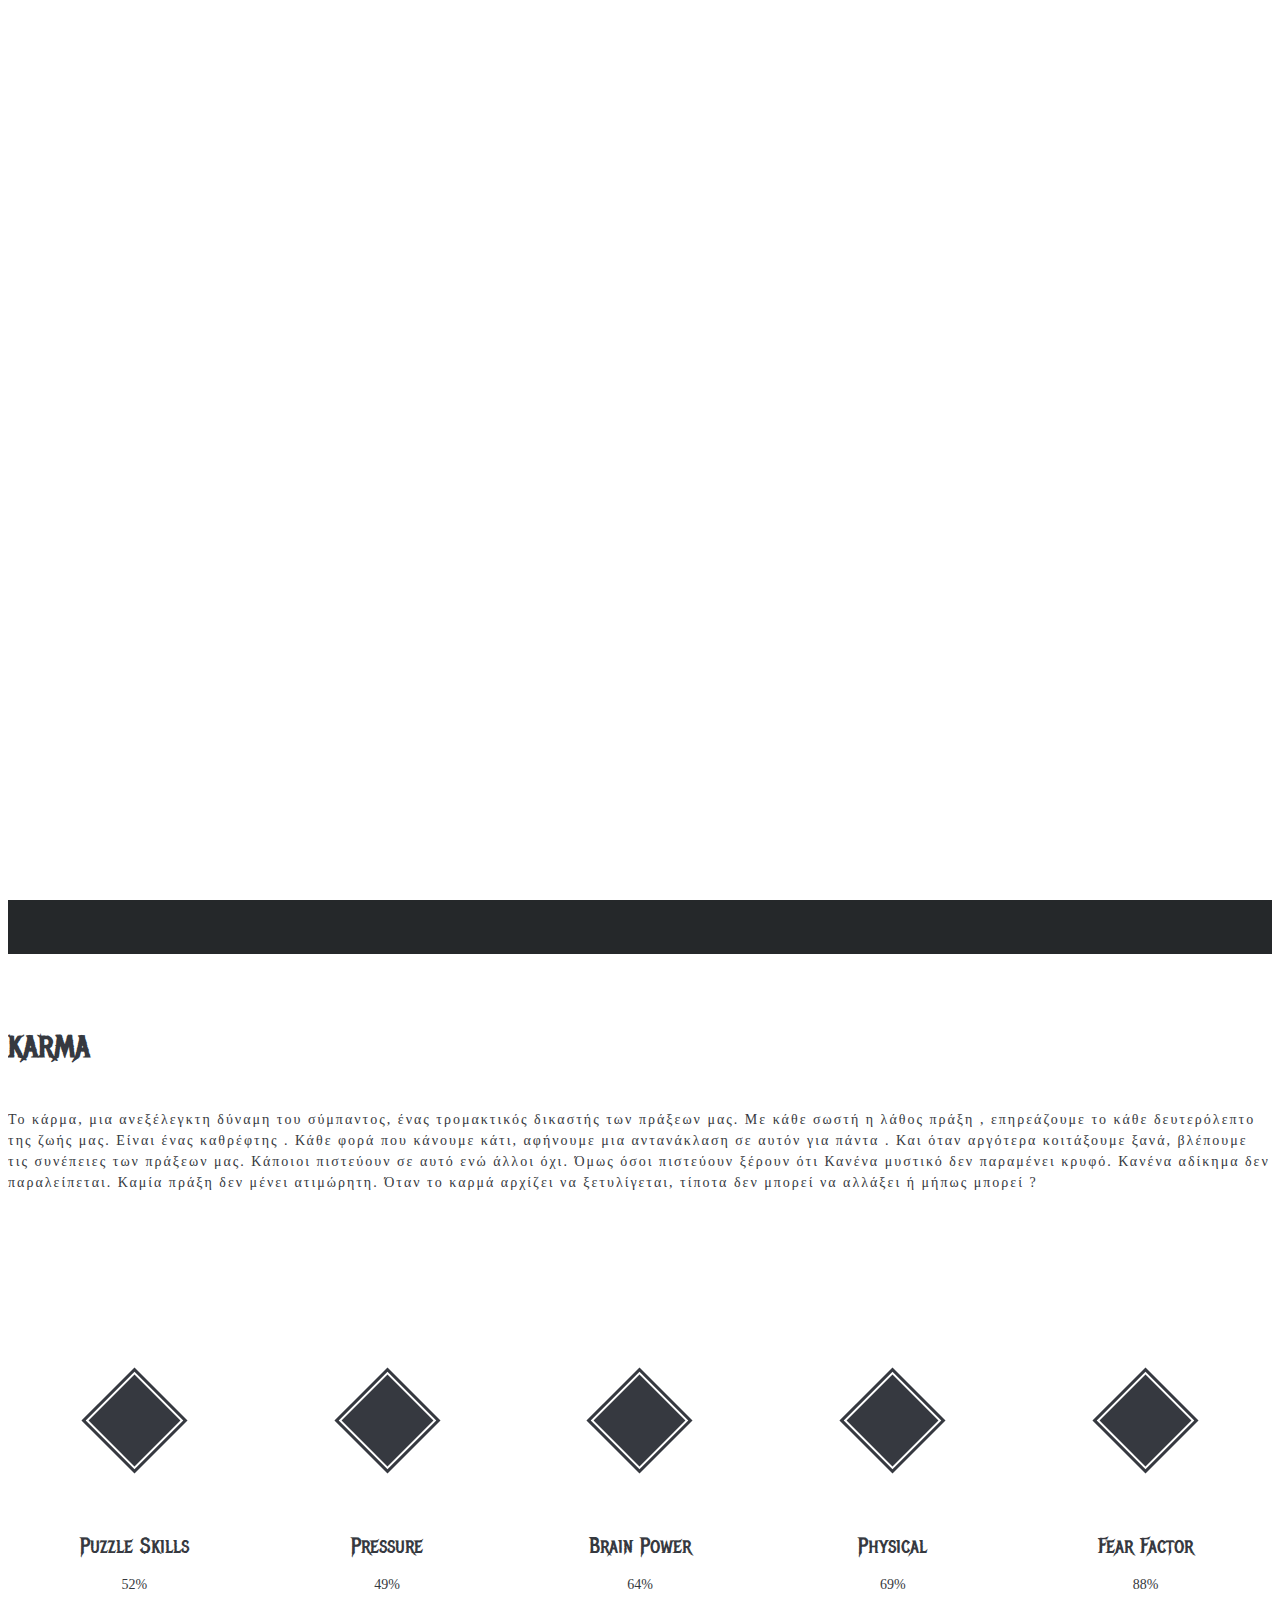
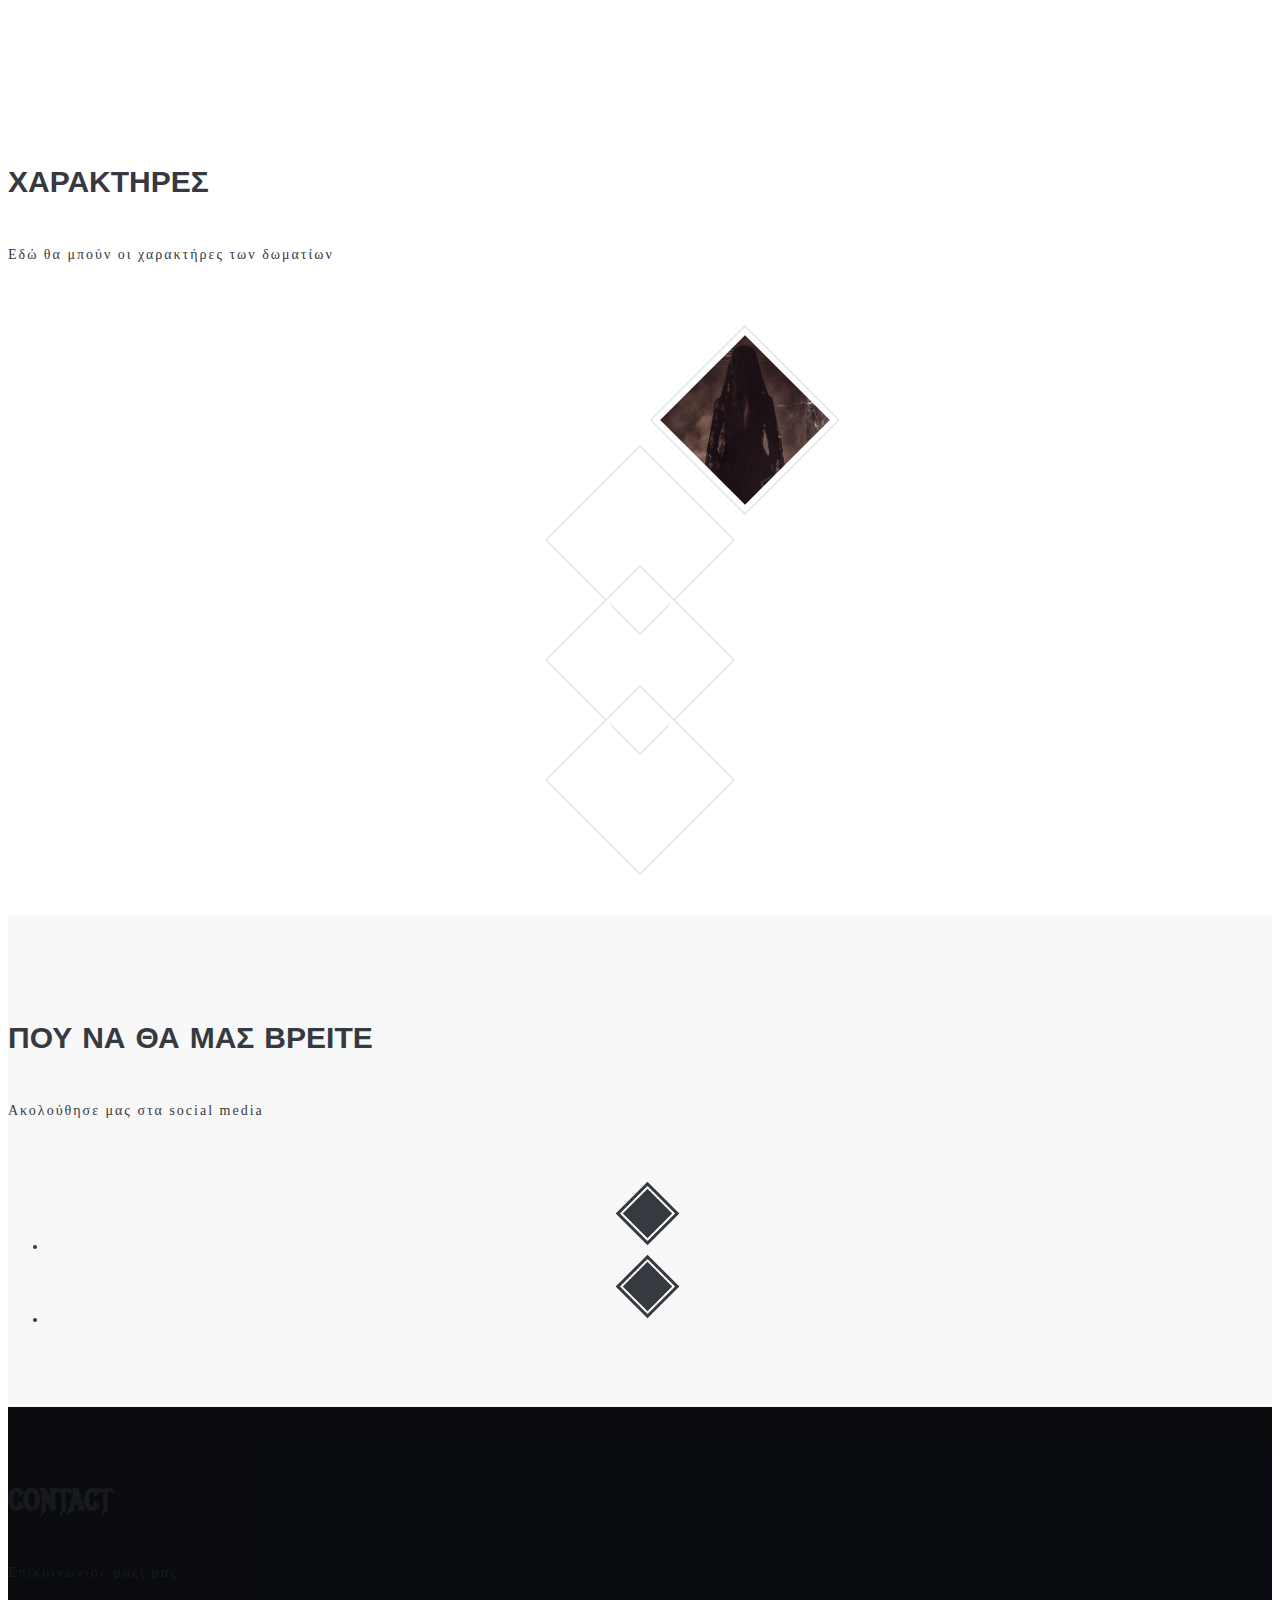
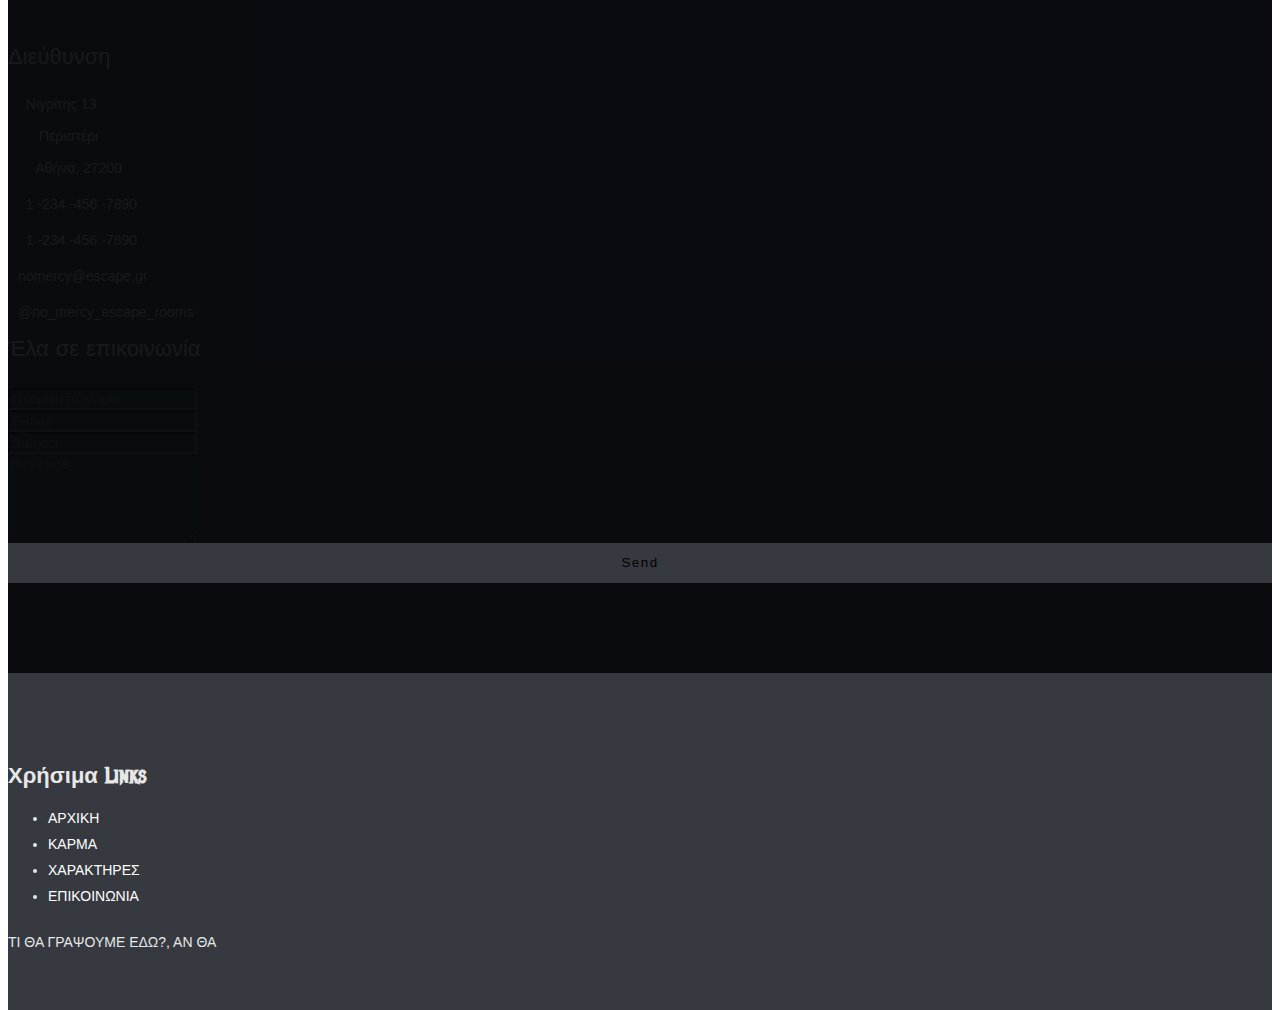
==== index.html @ 3ddd7634 "Fonts updated" ====
<!doctype html>
<html lang="en-US">
	<head>

		<meta charset="utf-8">
		<meta http-equiv="X-UA-Compatible" content="IE=edge">
		<title>No Mercy Escape Room</title>
		<meta name="description" content="Unika - Responsive One Page HTML5 Template">
		<meta name="keywords" content="HTML5, Bootsrtrap, One Page, Responsive, Template, Portfolio" />
		<meta name="author" content="imransdesign.com">

		<!-- Mobile Metas -->
		<meta name="viewport" content="width=device-width, initial-scale=1">
        
        <!-- Google Fonts  -->
        <link rel="preconnect" href="https://fonts.googleapis.com">
        <link rel="preconnect" href="https://fonts.gstatic.com" crossorigin>
        <link href="https://fonts.googleapis.com/css2?family=Creepster&family=Jolly+Lodger&family=Metal+Mania&display=swap" rel="stylesheet">
		<link href='http://fonts.googleapis.com/css?family=Roboto:400,700,500' rel='stylesheet' type='text/css'> <!-- Body font -->
		<link href='http://fonts.googleapis.com/css?family=Lato:300,400' rel='stylesheet' type='text/css'> <!-- Navbar font -->

		<!-- Libs and Plugins CSS -->
		<link rel="stylesheet" href="inc/bootstrap/css/bootstrap.min.css">
		<link rel="stylesheet" href="inc/animations/css/animate.min.css">
		<link rel="stylesheet" href="inc/font-awesome/css/font-awesome.min.css"> <!-- Font Icons -->
		<link rel="stylesheet" href="inc/owl-carousel/css/owl.carousel.css">
		<link rel="stylesheet" href="inc/owl-carousel/css/owl.theme.css">

		<!-- Theme CSS -->
        <link rel="stylesheet" href="css/reset.css">
		<link rel="stylesheet" href="css/style.css">
		<link rel="stylesheet" href="css/mobile.css">

		<!-- Skin CSS -->
		<link rel="stylesheet" href="css/skin/cool-gray.css">
        <!-- <link rel="stylesheet" href="css/skin/ice-blue.css"> -->
        <!-- <link rel="stylesheet" href="css/skin/summer-orange.css"> -->
        <!-- <link rel="stylesheet" href="css/skin/fresh-lime.css"> -->
        <!-- <link rel="stylesheet" href="css/skin/night-purple.css"> -->

		<!-- HTML5 Shim and Respond.js IE8 support of HTML5 elements and media queries -->
		<!-- WARNING: Respond.js doesn't work if you view the page via file:// -->

		<!--[if lt IE 9]>
			<script src="https://oss.maxcdn.com/html5shiv/3.7.2/html5shiv.min.js"></script>
			<script src="https://oss.maxcdn.com/respond/1.4.2/respond.min.js"></script>
		<![endif]-->
        <script src="https://kit.fontawesome.com/c4f6644410.js" crossorigin="anonymous"></script>

	</head>

    <body data-spy="scroll" data-target="#main-navbar">
        <div class="page-loader"></div>  <!-- Display loading image while page loads -->
    	<div class="body">
        
            <!--========== BEGIN HEADER ==========-->
            <header id="header" class="header-main">

                <!-- Begin Navbar -->
                <nav id="main-navbar" class="navbar navbar-default navbar-fixed-top" role="navigation"> <!-- Classes: navbar-default, navbar-inverse, navbar-fixed-top, navbar-fixed-bottom, navbar-transparent. Note: If you use non-transparent navbar, set "height: 98px;" to #header -->

                  <div class="container">

                    <!-- Brand and toggle get grouped for better mobile display -->
                    <div class="navbar-header">
                      <button type="button" class="navbar-toggle collapsed" data-toggle="collapse" data-target="#bs-example-navbar-collapse-1">
                        <span class="sr-only">Toggle navigation</span>
                        <span class="icon-bar"></span>
                        <span class="icon-bar"></span>
                        <span class="icon-bar"></span>
                      </button>
                      <a class="navbar-brand page-scroll" href="index.html">Unika</a>
                    </div>

                    <!-- Collect the nav links, forms, and other content for toggling -->
                    <div class="collapse navbar-collapse" id="bs-example-navbar-collapse-1">
                        <ul class="nav navbar-nav navbar-right">
                            <li><a class="page-scroll" href="body">ΑΡΧΙΚΗ</a></li>
                            <li><a class="page-scroll" href="#karma-desc-section">ΚΑΡΜΑ</a></li>
                            <li><a class="page-scroll" href="#characters-section">ΧΑΡΑΚΤΗΡΕΣ</a></li>                            
                            <li><a class="page-scroll" href="#contact-section">ΕΠΙΚΟΙΝΩΝΙΑ</a></li>
                        </ul>
                    </div><!-- /.navbar-collapse -->
                  </div><!-- /.container -->
                </nav>
                <!-- End Navbar -->

            </header>
            <!-- ========= END HEADER =========-->
            
            
            
            
        	<!-- Begin text carousel intro section -->
			<section id="text-carousel-intro-section" class="parallax" data-stellar-background-ratio="0.5" style="background-image: url(img/background.png);">
                
				
				<div class="container">
					<div class="caption text-center text-white" data-stellar-ratio="0.7">

						<div id="owl-intro-text" class="owl-carousel">
							<div class="item">
								<h1>No Mercy Espace Room</h1>
								<p id="hero-par">Karma is the universe's way of reminding you that your actions have consequences...</p>
                                <div class="extra-space-l"></div>
								<!-- <a class="btn btn-blank" href="https://creativemarket.com/Themetorium" target="_blank" role="button">View More!</a> -->
							</div>
						</div>

					</div> <!-- /.caption -->
				</div> <!-- /.container -->

			</section>
			<!-- End text carousel intro section -->


                            
            <!-- Begin prices section -->
			<section id="karma-desc-section" class="page">

                <!-- Begin page header-->
                <div class="page-header-wrapper">
                    <div class="container">
                        <div class="page-header text-center wow fadeInDown" data-wow-delay="0.4s">
                            <h2>KARMA</h2>
                            <div class="devider"></div>
                            <p class="subtitle">Το κάρμα, μια ανεξέλεγκτη δύναμη του σύμπαντος, ένας τρομακτικός  δικαστής των πράξεων μας. Με κάθε σωστή η λάθος πράξη , επηρεάζουμε το κάθε δευτερόλεπτο της ζωής μας. 
                                Είναι ένας καθρέφτης . Κάθε φορά που κάνουμε κάτι, αφήνουμε μια αντανάκλαση σε αυτόν για πάντα . Και όταν αργότερα κοιτάξουμε ξανά, βλέπουμε τις συνέπειες των πράξεων μας.
                                Κάποιοι πιστεύουν σε αυτό ενώ άλλοι όχι.
                                 Όμως όσοι πιστεύουν ξέρουν ότι
                                Κανένα μυστικό δεν παραμένει κρυφό.
                                Κανένα αδίκημα δεν παραλείπεται.
                                Καμία πράξη δεν μένει ατιμώρητη.
                                 Όταν το καρμά αρχίζει να ξετυλίγεται, τίποτα δεν μπορεί να αλλάξει ή μήπως μπορεί ?
                                </p>
                        </div>
                    </div>
                </div>
            </section>         
              
            <!-- Begin Services -->
            <section id="services-section" class="page text-center">
                <!-- Begin page header-->
                <!-- <div class="page-header-wrapper">
                    <div class="container">
                        <div class="page-header text-center wow fadeInDown" data-wow-delay="0.4s">
                            <h2>Services</h2>
                            <div class="devider"></div>
                            <p class="subtitle">what we really know how</p>
                        </div>
                    </div>
                </div> -->
                <!-- End page header-->
            
                <!-- Begin roatet box-2 -->
                <div class="rotate-box-2-wrapper">
                    <div class="container">
                        <div class="row">
                            <div class="col-md-3 col-sm-6">
                                <a href="#" class="rotate-box-2 square-icon text-center wow zoomIn" data-wow-delay="0">
                                    <span class="rotate-box-icon"><i class="fa fa-puzzle-piece"></i></span>
                                    <div class="rotate-box-info">
                                        <h4>Puzzle Skills</h4>
                                        <p>52%</p>
                                    </div>
                                </a>
                            </div>
            
                            <div class="col-md-3 col-sm-6">
                                <a href="#" class="rotate-box-2 square-icon text-center wow zoomIn" data-wow-delay="0.2s">
                                    <span class="rotate-box-icon"><i class="fa fa-pie-chart"></i></span>
                                    <div class="rotate-box-info">
                                        <h4>Pressure</h4>
                                        <p>49%</p>
                                    </div>
                                </a>
                            </div>
            
                            <div class="col-md-3 col-sm-6">
                                <a href="#" class="rotate-box-2 square-icon text-center wow zoomIn" data-wow-delay="0.4s">
                                    <span class="rotate-box-icon"><i class="fa fa-brain"></i></span>
                                    <div class="rotate-box-info">
                                        <h4>Brain Power</h4>
                                        <p>64%</p>
                                    </div>
                                </a>
                            </div>
                            
                            <div class="col-md-3 col-sm-6">
                                <a href="#" class="rotate-box-2 square-icon text-center wow zoomIn" data-wow-delay="0.6s">
                                    <span class="rotate-box-icon"><i class="fa fa-dumbbell"></i></span>
                                    <div class="rotate-box-info">
                                        <h4>Physical</h4>
                                        <p>69%</p>
                                    </div>
                                </a>
                            </div>

                            <div class="col-md-3 col-sm-6">
                                <a href="#" class="rotate-box-2 square-icon text-center wow zoomIn" data-wow-delay="0.6s">
                                    <span class="rotate-box-icon"><i class="fa fa-skull"></i></span>
                                    <div class="rotate-box-info">
                                        <h4>Fear Factor</h4>
                                        <p>88%</p>
                                    </div>
                                </a>
                            </div>
                            
                        </div> <!-- /.row -->
                    </div> <!-- /.container -->
                    
                    <!-- <div class="container">
                        <!-- Cta Button 
                        <div class="extra-space-l"></div>
                        <div class="text-center">
                    		<a class="btn btn-default btn-lg-xl" href="http://www.imransdesign.com/" target="_blank" role="button">Large Button</a>
                        </div>
                    </div> <!-- /.container -->                        
                </div>
                <!-- End rotate-box-2 -->
            </section>
            <!-- End Services -->
              
              
              
              
            <!-- Begin testimonials -->
            <!-- <section id="testimonial-section">
                <div id="testimonial-trigger" class="testimonial text-white parallax" data-stellar-background-ratio="0.5" style="background-image: url(img/testimonial-bg.jpg);">
                    <div class="cover"></div>
                    <!-- Begin page header
                    <div class="page-header-wrapper">
                        <div class="container">
                            <div class="page-header text-center wow fadeInDown" data-wow-delay="0.4s">
                                <h2>Reviews</h2>
                                <div class="devider"></div>
                                <p class="subtitle">What people say about us</p>
                            </div>
                        </div>
                    </div>
                </div>
            </section> -->
            <!-- End testimonials -->
                
            <!-- Begin characters -->
            <section id="characters-section" class="page">
                <!-- Begin page header -->
                <div class="page-header-wrapper">
                    <div class="container">
                        <div class="page-header text-center wow fadeInDown" data-wow-delay="0.4s">
                            <h2>ΧΑΡΑΚΤΗΡΕΣ</h2>
                            <div class="devider"></div>
                            <p class="subtitle">Εδώ θα μπούν οι χαρακτήρες των δωματίων</p>
                        </div>
                    </div>
                </div>
                <!-- End page header -->
                <div class="container">
                    <div class="row">
                        <div class="team-items">
                            <div class="col-md-2">
                                <div class="team-container wow bounceIn" data-wow-delay="0.4s">
                                    <div class="team-item">
                                        <div class="team-triangle">
                                            <div class="content">
                                                <img src="img/mother.png" alt="title"/>
                                                <div class="team-hover text-center">
                                                    <i class="fa fa-male"></i>
                                                    <p>ΜΑΝΑ</p>
                                                </div>
                                            </div>  
                                        </div>
                                    </div>
                                </div>
                            </div>
                            <div class="col-md-2">
                                <div class="team-container wow bounceIn" data-wow-delay="0.6s">
                                    <div class="team-item">
                                        <div class="team-triangle">
                                            <div class="content">
                                                <img src="img/team/1.jpg" alt="title"/>
                                                <div class="team-hover text-center">
                                                    <i class="fa fa-male"></i>
                                                    <p>ΠΑΤΕΡΑΣ</p>
                                                </div>
                                            </div>
                                        </div>
                                    </div>
                                </div>
                            </div>
                            <div class="col-md-2">
                                <div class="team-container wow bounceIn" data-wow-delay="0.7s">
                                    <div class="team-item">
                                        <div class="team-triangle">
                                            <div class="content">
                                                <img src="img/team/1.jpg" alt="title"/>
                                                <div class="team-hover text-center">
                                                    <i class="fa fa-boy"></i>
                                                    <p>ΓΙΟΣ</p>
                                                </div>
                                            </div>  
                                        </div>
                                    </div>
                                </div>
                            </div>
                            <div class="col-md-2">
                                <div class="team-container wow bounceIn" data-wow-delay="0.8s">
                                    <div class="team-item">
                                        <div class="team-triangle">
                                            <div class="content">
                                                <img src="img/team/1.jpg" alt="title"/>
                                                <div class="team-hover text-center">
                                                    <i class="fa fa-female"></i>
                                                    <p>ΚΟΡΗ</p>
                                                </div>
                                            </div>
                                        </div>
                                    </div>
                                </div>
                            </div>
                            <div class="clearfix"></div>
                        </div>  
                    </div>
                </div>

            </section>
            <!--End team-->
                
                
                

                
                
            <!-- Begin social section -->
			<section id="social-section">
            
                 <!-- Begin page header-->
                <div class="page-header-wrapper">
                    <div class="container">
                        <div class="page-header text-center wow fadeInDown" data-wow-delay="0.4s">
                            <h2>Που να θα μας βρειτε</h2>
                            <div class="devider"></div>
                            <p class="subtitle">Ακολούθησε μας στα social media</p>
                        </div>
                    </div>
                </div>
                <!-- End page header-->
                
                <div class="container">
                	<ul class="social-list">
                		<li> <a href="#" class="rotate-box-1 square-icon text-center wow zoomIn" data-wow-delay="0.3s"><span class="rotate-box-icon"><i class="fa fa-instagram"></i></span></a></li>
                		<li> <a href="#" class="rotate-box-1 square-icon text-center wow zoomIn" data-wow-delay="0.4s"><span class="rotate-box-icon"><i class="fa fa-facebook"></i></span></a></li>
                </div>
                
            </section>
            <!-- End social section -->
                
                
                
                
            <!-- Begin contact section -->
			<section id="contact-section" class="page text-white parallax" data-stellar-background-ratio="0.5" style="background-image: url(img/mirror_overlay.jpg);">
            <div class="cover"></div>
            
                 <!-- Begin page header-->
                <div class="page-header-wrapper">
                    <div class="container">
                        <div class="page-header text-center wow fadeInDown" data-wow-delay="0.4s">
                            <h2>Contact</h2>
                            <div class="devider"></div>
                            <p class="subtitle">Επικοινώνισε μαζί μας</p>
                        </div>
                    </div>
                </div>
                <!-- End page header-->
                
                <div class="contact wow bounceInRight" data-wow-delay="0.4s">
                    <div class="container">
                    	<div class="row">
                        
                            <div class="col-sm-6">
                                <div class="contact-info">
                                    <h4>Διεύθυνση</h4>
                                    <ul class="contact-address">
			                            <li><i class="fa fa-map-marker fa-lg"></i>&nbsp; Νιγρίτης 13<br><br>&nbsp;&nbsp;&nbsp;&nbsp;&nbsp;&nbsp;&nbsp; Περιστέρι<br><br>&nbsp;&nbsp;&nbsp;&nbsp;&nbsp;&nbsp;&nbsp;Αθήνα, 27200</li>
			                            <li><i class="fa fa-phone"></i>&nbsp; 1 -234 -456 -7890</li>
			                            <li><i class="fa fa-print"></i>&nbsp; 1 -234 -456 -7890</li>
			                            <li><i class="fa fa-envelope"></i> nomercy@escape.gr</li>
			                            <li><i class="fa fa-brands fa-instagram"></i>@no_mercy_escape_rooms</li>
			                        </ul>
                                </div>
                            </div>
                        
                        	<div class="col-sm-6">
                                <div class="contact-form">
                                	<h4>Έλα σε επικοινωνία</h4>
                                    <form role="form">
                                        <div class="form-group">
                                            <input type="text" class="form-control input-lg" placeholder="Ονοματεπώνυμο" required>
                                        </div>
                                        <div class="form-group">
                                            <input type="email" class="form-control input-lg" placeholder="E-mail" required>
                                        </div>
                                        <div class="form-group">
                                            <input type="text" class="form-control input-lg" placeholder="Subject" required>
                                        </div>
                                        <div class="form-group">
                                            <textarea class="form-control input-lg" rows="5" placeholder="Message" required></textarea>
                                        </div>
                                        <button type="submit" class="btn wow bounceInRight" data-wow-delay="0.8s">Send</button>
                                    </form>
                                </div>	
                            </div>
                                                                                
                        </div> <!-- /.row -->
                    </div> <!-- /.container -->
                </div>
            </section>
            <!-- End contact section -->
                
                

                
            <!-- Begin footer -->
            <footer class="text-off-white">
            
                <div class="footer-top">
                	<div class="container">
                    	<div class="row wow bounceInLeft" data-wow-delay="0.4s">

                            <div class="col-sm-6 col-md-4">
                            	<h4>Χρήσιμα Links</h4>
                                <ul class="imp-links">
                                	<li><a class="page-scroll" href="index.html">ΑΡΧΙΚΗ</a></li>
                                    <li><a class="page-scroll" href="#karma-desc-section">ΚΑΡΜΑ</a></li>
                                    <li><a class="page-scroll" href="#characters-section">ΧΑΡΑΚΤΗΡΕΣ</a></li>                            
                                    <li><a class="page-scroll" href="#contact-section">ΕΠΙΚΟΙΝΩΝΙΑ</a></li>
                                </ul>
                            </div>
                        

                            <div class="col-sm-12 col-md-4">
                                <!-- <h4>Recent Tweets</h4>
                                <div class="single-tweet">
                                    <div class="tweet-content"><span>@Unika</span> Excepteur sint occaecat cupidatat non proident</div>
                                    <div class="tweet-date">1 Hour ago</div>
                                </div>
                                <div class="single-tweet">
                                    <div class="tweet-content"><span>@Unika</span> Excepteur sint occaecat cupidatat non proident uku shumaru</div>
                                    <div class="tweet-date">1 Hour ago</div>
                                </div> -->
                                ΤΙ ΘΑ ΓΡΑΨΟΥΜΕ ΕΔΩ?, ΑΝ ΘΑ
                            </div>
                            
                        </div> <!-- /.row -->
                    </div> <!-- /.container -->
                </div>
                
                <!-- <div class="footer">
                    <div class="container text-center wow fadeIn" data-wow-delay="0.4s">
                        <p class="copyright">Copyright &copy; 2015 - Designed By <a href="https://www.behance.net/poljakova" class="theme-author">Veronika Poljakova</a> &amp; Developed by <a href="http://www.imransdesign.com/" class="theme-author">Imransdesign</a></p>
                    </div>
                </div> -->

            </footer>
            <!-- End footer -->

            <a href="#" class="scrolltotop"><i class="fa fa-arrow-up"></i></a> <!-- Scroll to top button -->
            
                                              
        </div><!-- body ends -->
        
        
        
        
        <!-- Plugins JS -->
		<script src="inc/jquery/jquery-1.11.1.min.js"></script>
		<script src="inc/bootstrap/js/bootstrap.min.js"></script>
		<script src="inc/owl-carousel/js/owl.carousel.min.js"></script>
		<script src="inc/stellar/js/jquery.stellar.min.js"></script>
		<script src="inc/animations/js/wow.min.js"></script>
        <script src="inc/waypoints.min.js"></script>
		<script src="inc/isotope.pkgd.min.js"></script>
		<script src="inc/classie.js"></script>
		<script src="inc/jquery.easing.min.js"></script>
		<script src="inc/jquery.counterup.min.js"></script>
		<script src="inc/smoothscroll.js"></script>

		<!-- Theme JS -->
		<script src="js/theme.js"></script>

    </body> 
        
            
</html>
---- css/style.css ----
/*---------------------------------------------------------------------------------

Master Stylesheet

	Template:	 Unika - Responsive One Page HTML5 Template
	Author:		 imransdesign.com
	URL:		 http://imransdesign.com/
    Designed By: https://www.behance.net/poljakova
	Version:	1.0	

---------------------------------------------------------------------------------*/

/* CSS HEX */
:root{
	--falu-red: #7B191Bff;
	--cinereous: #8C7877ff;
	--smoky-black: #0D0A0Aff;
	--night: #080D0Bff;
	--wenge: #585050ff;
}

html {
	height: 100% !important;
}
body {
	position: relative;
	height: 100%;
	font-size: 14px;
	color: #363940;
}
body .body {
	height: 100%;
}
.cover {
	position: absolute;
	width: 100%;
	height: 100%;
	left: 0px;
	top: 0px;
	background-color: rgba(0, 46, 82, 0.15);
	padding: 20px;
}
.page {
  overflow: hidden;
  background-color: #fff;
  padding: 50px 0;
}
* {
	border-radius: 0 !important;
	-webkit-border-radius: 0 !important;
	-moz-border-radius: 0 !important;
}
*:focus { 
	outline: none !important;
	box-shadow: none !important;
}

/* Begin Fonts */
body {
	font-family: 'Roborto', Helvetica, Arial, sans-serif;
}
h1, h2, h3, h4, h5, h6 {
	font-family: 'Metal Mania', Helvetica, Arial, sans-serif;
	font-weight: 700;
	margin-bottom: 10px;
}
h1 {
	font-size: 500px;
}
h2 {
	font-size: 30px;
}
h3 {
	font-size: 26px;
}
h4 {
	font-size: 22px;
}
h5 {
	font-size: 18px;
}
p {
	font: 14px/1.5em "Roborto";
}
#hero-par {
	font-size: 20px;
}
.navbar-nav > li > a {
	font-family: "Lato", Helvetica, Arial, sans-serif;
}
/* End Fonts */


section {
	position: relative;
}
.page-loader {
	position: fixed;
	left: 0px;
	top: 0px;
	width: 100%;
	height: 100%;
	z-index: 99999;
	background: #FFF url(../img/page-loader.gif) center center no-repeat;
}
.devider {
	width: 100%;
	height: 23px;
	background: url('../img/devider.png') no-repeat center center;
	margin: 5px 0 10px;
}
.thumbnail {
	padding: 15px;
	margin-bottom: 20px;
	background-color: #FFF;
	border: 1px solid #DDD;
	-webkit-transition: all 0.2s ease-in-out;
	-moz-transition: all 0.2s ease-in-out;
	-o-transition: all 0.2s ease-in-out;
	-ms-transition: all 0.2s ease-in-out;
	transition: all 0.2s ease-in-out;
}
.form-control {
	-webkit-box-shadow: none;
	box-shadow: none;
}
.parallax {
	position: relative;
	background-position: 0 0;
	background-repeat: no-repeat;
	background-attachment: fixed;
	-webkit-background-size: cover;
  	background-size: cover;
}

#header {
	/* height: 98px; */
}


/* ===== Begin text colors ===== */
.text-main { color: #363940; } /* Theme main color */
.text-white { color: #FFF; }
.text-off-white { color: #e7e7e7;}
.text-dark { color: #000; }


/* ===== Begin navbar ===== */
.navbar {
	margin: 0;
	border: none;
	-webkit-transition: all 0.2s ease-in-out;
	-moz-transition: all 0.2s ease-in-out;
	-o-transition: all 0.2s ease-in-out;
	-ms-transition: all 0.2s ease-in-out;
	transition: all 0.2s ease-in-out;
}
.navbar .container {
	padding-left: 50px;
	padding-right: 50px;
}


/* Navbar brand (logo) */
.navbar-brand {
	background-repeat: no-repeat;
	background-position: left center;
	width: 150px;
	height: auto;
	padding: 24px 0;
	text-indent: -99999px;
	font-size: 24px;
	font-weight: 600;
	line-height: 20px;
	letter-spacing: 4px;
	-webkit-transition: all 0.2s ease-in-out;
	-moz-transition: all 0.2s ease-in-out;
	-o-transition: all 0.2s ease-in-out;
	-ms-transition: all 0.2s ease-in-out;
	transition: all 0.2s ease-in-out;
}
.navbar-default .navbar-brand {
	background-image: url(../img/logo.jpg);
	width: 300px;
}
.navbar-shrink .navbar-brand {
	background-image: url(../img/logo.jpg);
	width: 300px;
}
.navbar-transparent .navbar-brand {
	background-image: url(../img/logo.jpg);
	width: 300px;
}
.navbar-inverse .navbar-brand {
	background-image: url(../img/logo.jpg);
	width: 300px;
}

/* Navbar links */
.navbar-nav > li > a {
	padding: 24px 0;
	margin-left: 25px;
	text-transform: uppercase;
	font-size: 13px;
	font-weight: 600;
}

/* Navbar dropdown */
.dropdown-left {
	left: 0 !important;
	right: auto !important;
}
.dropdown-right {
	right: 0 !important;
	left: auto !important;
}
.navbar-default .navbar-nav > .open > a, .navbar-default .navbar-nav > .open > a:hover, .navbar-default .navbar-nav > .open > a:focus {
	background-color: transparent;
}
.navbar-default .dropdown-menu {
	padding: 10px 0;
}
.dropdown-menu > li > a {
	padding: 4px 20px;
	text-transform: uppercase;
}
.dropdown-menu > li > a:hover, .dropdown-menu > li > a:focus, .dropdown-menu > li > a.active, .dropdown-menu > .active > a, .dropdown-menu > .active > a:hover, .dropdown-menu > .active > a:focus {
	text-decoration: none;
	background-color: transparent;
}

/* Navbar inverse dropdown */
.navbar-inverse .dropdown-menu {
	padding: 10px 0;
}

/* Navbar fixed */
.navbar-fixed-top .container {
	-webkit-transition: all 0.2s ease-in-out;
	-moz-transition: all 0.2s ease-in-out;
	-o-transition: all 0.2s ease-in-out;
	-ms-transition: all 0.2s ease-in-out;
	transition: all 0.2s ease-in-out;
}

.navbar-shrink {
	z-index: 9999;
	-webkit-box-shadow: 0 1px 3px rgba(0, 0, 0, 0.12);
	-moz-box-shadow: 0 1px 3px rgba(0, 0, 0, 0.12);
	box-shadow: 0 1px 3px rgba(0, 0, 0, 0.12);
}
.navbar-shrink .navbar-brand {
	font-size: 20px;
}
.navbar-default.navbar-fixed-top.navbar-shrink .container {
}
.navbar-fixed-top.navbar-shrink .container {
	padding-top: 0 !important;
	padding-bottom: 0 !important;
}
.navbar-default.navbar-fixed-top.navbar-shrink .navbar-nav > li > a {
	padding-top: 24px;
	padding-bottom: 24px;
}

/* Navbar transparent */
.navbar-transparent {
	background-color: rgba(0, 0, 0, 0);
}
.navbar-fixed-top.navbar-transparent .container {
	padding-top: 30px;
	padding-bottom: 0;
}
.navbar-fixed-bottom.navbar-transparent .container {
	padding-top: 0;
	padding-bottom: 30px;
}
.navbar-transparent .navbar-nav > li > a {
	color: #FFF;
}
.navbar-transparent .navbar-brand, .navbar-transparent .navbar-brand:focus {
	color: #FFF;
}
/* ===== End navbar ===== */


/* ===== Begin intro ===== */
/* Begin text carousel intro */
#text-carousel-intro-section {
	height: 100%;
}
#text-carousel-intro-section .container {
	height: 100%;
}
#text-carousel-intro-section .caption {
	position: relative;
	top: 50%;
	margin-top: -70px;
}
#text-carousel-intro-section .caption h1 {
	margin-top: 0;
	margin-bottom: 5px;
	font-size: 100px;
	text-transform: uppercase;
	text-shadow: 1px 1px 1px rgba(0,0,0,0.3);
}
#text-carousel-intro-section .caption p {
	letter-spacing: 2px;
	font-size: 20px;
	font-weight: 700;
}
/* End text carousel intro */
/* ===== End intro ===== */


/* ===== Begin roatet boxes ===== */
/* Begin rotate box-1 */
.rotate-box-1, .rotate-box-2 {
	display: inline-block;
	margin: 30px 0;
	-webkit-transition: all 0.2s ease-in-out;
	-moz-transition: all 0.2s ease-in-out;
	-o-transition: all 0.2s ease-in-out;
	-ms-transition: all 0.2s ease-in-out;
	transition: all 0.2s ease-in-out;
}
a.rotate-box-1, a.rotate-box-2 {
	text-decoration: none;
	color: #363940;
}
a.rotate-box-1:hover, a.rotate-box-2:hover {
	color: #676D75;
}
.rotate-box-1 .rotate-box-icon {
	display: inline-block;
	text-align: center;
	margin-bottom: 15px;
	margin-right: 25px;
	margin-top: 10px;
	float:left;
	-webkit-transition: all 0.2s ease-in-out;
	-moz-transition: all 0.2s ease-in-out;
	-o-transition: all 0.2s ease-in-out;
	-ms-transition: all 0.2s ease-in-out;
	transition: all 0.2s ease-in-out;
}
.rotate-box-1.square-icon .rotate-box-icon, .rotate-box-2.square-icon .rotate-box-icon {
	width: 45px;
	height: 45px;
	line-height: 45px;
	color: #FFF !important;
	font-size: 18px;
	-webkit-transform: rotate(45deg);
	-moz-transform: rotate(45deg);
	-o-transform: rotate(45deg);
	transform: rotate(45deg);
}
.rotate-box-1.square-icon .rotate-box-icon:after, .rotate-box-2.square-icon .rotate-box-icon:after {
	content: "";
	position: absolute;
	top: 3px;
	right: 3px;
	bottom: 3px;
	left: 3px;
	border: 2px solid #FFF;
}
.rotate-box-1:hover.square-icon .rotate-box-icon , .rotate-box-2:hover.square-icon .rotate-box-icon{
	-webkit-transform: rotate(0deg);
	-moz-transform: rotate(0deg);
	-o-transform: rotate(0deg);
	transform: rotate(0deg);
}
.rotate-box-1.square-icon .rotate-box-icon .fa, .rotate-box-2.square-icon .rotate-box-icon .fa{
	-webkit-transition: all 0.2s ease-in-out;
	-moz-transition: all 0.2s ease-in-out;
	-o-transition: all 0.2s ease-in-out;
	-ms-transition: all 0.2s ease-in-out;
	transition: all 0.2s ease-in-out;
	-webkit-transform: rotate(-45deg);
	-moz-transform: rotate(-45deg);
	-o-transform: rotate(-45deg);
	transform: rotate(-45deg);
}
.rotate-box-1:hover.square-icon .rotate-box-icon .fa, .rotate-box-2:hover.square-icon .rotate-box-icon .fa{
	-webkit-transform: rotate(0deg);
	-moz-transform: rotate(0deg);
	-o-transform: rotate(0deg);
	transform: rotate(0deg);
}

.rotate-box-1 .rotate-box-info a, .rotate-box-2 .rotate-box-info a {
	-webkit-transition: all 0.2s ease-in-out;
	-moz-transition: all 0.2s ease-in-out;
	-o-transition: all 0.2s ease-in-out;
	-ms-transition: all 0.2s ease-in-out;
	transition: all 0.2s ease-in-out;
}
.rotate-box-1 h4, .rotate-box-2 h4 {
	font-weight: 400;
}
.rotate-box-1 p {
	padding: 0 10px;
}
/* .rotate-box-1 .rotate-box-info {
	padding-left: 60px;
} */

/* End rotate box-1 */


/* Begin rotate box-2 */
.rotate-box-2 .rotate-box-icon {
	display: inline-block;
	text-align: center;
	margin-bottom: 15px;
	-webkit-transition: all 0.2s ease-in-out;
	-moz-transition: all 0.2s ease-in-out;
	-o-transition: all 0.2s ease-in-out;
	-ms-transition: all 0.2s ease-in-out;
	transition: all 0.2s ease-in-out;
}

.rotate-box-2.square-icon .rotate-box-icon {
	width: 75px;
	height: 75px;
	line-height: 75px;
	font-size: 36px;
}

.rotate-box-2.square-icon .rotate-box-info {
	margin-top: 30px;
}
/* End rotate box-2 */
/* ===== End rotate boxes ===== */


/* ===== Begin progress bar ===== */
.skill-bar {
}
.progress {
	overflow: visible;
	height: 25px;
	margin-bottom: 20px;
	-webkit-box-shadow: none;
	box-shadow: none;
}
.progress .percent {
	position: relative;
	background-color: #222;
	padding: 7px;
	color: #FFF;
	top: -23px;
}
.progress .percent:after {
	content: "";
	position: absolute;
	left: 50%;
	margin-left: -4px;
	bottom: -4px;
	width: 0;
	height: 0;
	border-left: 4px solid rgba(0, 0, 0, 0);
	border-right: 4px solid rgba(0, 0, 0, 0);
	border-top: 4px solid #222;
}
.progress-bar {
	font-size: 10px;
	line-height: 7px;
	text-align: right;
	-webkit-box-shadow: none;
	box-shadow: none;
}
.progress-lebel h6{
	margin-bottom: 10px;
	letter-spacing: 2px;
}
/* ===== End progress bar ===== */


/* Begin cta section */
#cta-section {
	padding: 70px 0 80px;
}
.cta-btn {
	margin-top: 30px;
}
/* End cta section */


/* ===== Begin testimonial ===== */
.testimonial {
	position: relative;
	overflow: hidden;
	padding: 80px 0;
}

.testimonial .cover {
	background-color: rgba(0, 7, 11, 0.87);
}
.testimonial-inner {
	position: relative;
	max-width: 800px;
	z-index: 9;
}
.testimonial-inner .heading {
	margin-bottom: 20px;
}
.testimonial-inner blockquote {
	border: none;
}
.testimonial-inner blockquote p {
	letter-spacing: 2px;
	padding-bottom: 20px;
}
.testimonial-inner blockquote cite {
	font-style: normal;
	color: #fff;
	font-size: 1.5em;
}
/* ===== End testimonial ===== */


/* ===== Begin Portfolio===== */
.portfolio_area{}
.portfolio{}
.portfoloi_top{}
.portfoloi_content_area{}
.portfolio_menu{
	text-align: center;
	overflow: hidden;
	margin-top:22px;
	margin-bottom:48px;
}
.portfolio_menu ul{
	list-style: none outside none;
    text-align: center;
}
.portfolio_menu ul li{
    display: inline-block;
}
.portfolio_menu ul li a{
	color: #363940;
	background: transparent;
    display: inline-block;
    margin: 4px;
    padding: 8px 10px;
    text-decoration: none;
    text-transform: uppercase;
}
.portfolio_content{}
.portfolio_single_content{
	position: relative;
	top: 0;
	left: 0;
	width: 100%;
	z-index: 5;
	margin-bottom:30px;
	overflow:hidden;
	
}
.portfolio_single_content:hover img{
	 -o-transform: scale(2);
	 -webkit-transform: scale(2);
	 -moz-transform: scale(2);
	 -ms-transform: scale(2);
	 transform: scale(2);
}
.portfolio_single_content img{
	width: 100%;
	position: relative;
	top: 0;
	left: 0;
	z-index: 6;
	cursor:pointer;
	-moz-transition:all 1s;
	-webkit-transition:all 1s;
	-o-transition:all 1s;
	-ms-transition:all 1s;
	transition:all 1s;
}
.portfolio_single_content .canv{
	width:100% !important;
	height:100% !important;
}
.portfolio_single_content div+div{
	background: none repeat scroll 0 0 rgba(255,255,255,.9);
	bottom: -100%;
	color: #FFC000;
	font-weight: bold;
	left: 0;
	margin: 0;
	min-height: 90px;
	padding:31px 5px 0 10px;
	position: absolute;
	width: 100%;
	z-index: 12;
	border-top:0;
}
/*.portfolio_single_content:hover div+div{bottom: 0;}*/
.portfolio_single_content div{
	position:absolute;
	top:0;
	left:0;
	z-index:10;
	width:100%;
	height:100%;
	text-align:center;
	transform:scale(0);
	transition:all .6s;
	opacity:0;
}
.portfolio_single_content:hover div{
	transform:scale(1);
	opacity:1;
}
.portfolio_single_content div a{
	color: #FFFFFF;
	display: block;
	font-size: 18px;
	font-weight: bold;
	margin-top: 40%;
	padding-bottom: 10px;
	text-decoration: none;
	text-transform: uppercase;
}
.portfolio_single_content div span{
	color: #FFFFFF;
	font-size: 14px;
	font-weight: normal;
	margin: 0;
	padding: 0;
	text-transform: uppercase;
}
.portfolio_content{}
.portfolio_content{
    margin-top: 36px;
    overflow: hidden;
}
/* ===== End Portfolio===== */


/* ===== Begin Counter-Up ===== */
.counter-up {
	position: relative;
	background-color: #171717;
	padding: 80px 0 50px 0;
}
.counter-up .cover {
	background-color: rgba(0, 7, 11, 0.8);
}
.counter-up .fact {
}
.counter-up .fact.last {
	border-right: none;
}
.counter-up .fact-inner {
	padding-bottom: 30px;
}
.counter-up .fact-inner .counter {
	font-size: 60px;
}
/* ===== End Counter-Up ===== */


/* ===== Begin team ===== */
.team-item {
	height: 120px;
}	
.team-item .team-triangle {
	width: 120px;
	height: 120px;
	background: transparent;
	-ms-transform: rotate(45deg);
	-webkit-transform: rotate(45deg);
	transform: rotate(45deg);
	margin: 0 auto;
	position: relative;
	top: 25px;
	box-shadow: 0 0 0 6px #FFFFFF, 0 0 0 7px #dadbdb;
	overflow: hidden;
}
.team-item img {
    max-width: 100%;
}
.team-items {
	margin-bottom: 50px;
	padding-top: 10px;
	margin-top: 0;
}
.team-triangle .content {
	-ms-transform: rotate(-45deg);
	-webkit-transform: rotate(-45deg);
	transform: rotate(-45deg);
	top: -35px;
	position: absolute;
	left: -37px;
	width: 190px;
	height: 190px;
}
.team-hover {
	position: absolute;
	top: 0;
	left: 0;
	width: 100%;
	height: 100%;
	background: rgba( 103, 109, 117, 0.9);
	opacity: 0;
	-webkit-transition: opacity 0.4s ease-in; /* For Safari 3.1 to 6.0 */
    transition: opacity 0.4s ease-in;
}
.team-item .team-triangle:hover .team-hover {
	opacity: 1;
}
.team-hover i {
    color: rgba(255, 255, 255,.75);
    font-size: 28px;
    margin-top: 57px;
    position: relative;
}
.team-hover p {
    color: #ffffff;
    font-size: 16px;
    font-weight: 400;
    margin-top: 0;
}
.team-items .col-md-2:nth-child(7n+5) {
	clear: left;
	margin-left: 24.9999999%;
}
.team-items .col-md-2:nth-child(7n+1) {
	clear: left;
	margin-left: 16.6666666%;
}
/* ===== End team ===== */


/* ===== Begin partners ===== */
#partners-section {
	padding: 80px 0;
}
.partners {
	background-color: #252320;
}

.partners img {
	max-width: 100%;
	padding: 0 15px;
}
/* ===== End partners ===== */


/* ===== Begin panels ===== */
.panel, .panel-heading, .panel-footer  {
}
/* ===== End panels ===== */

/* ===== Begin prices ===== */
.prices .panel {
	position: relative;
	overflow: hidden;
	border: none;
}
.prices .panel-body .lead {
	margin: 0;
	font-size: 48px;
}
.prices .panel-footer {
	padding: 25px 15px;
}

/* panel-default */
.prices .panel-default .panel-heading {
	padding-top: 25px;
	border: none;
}
.prices .panel-default .panel-body {
	background-color: #EEE;
}
.prices .panel-default .list-group-item {
	color: #222;
	border: none;
}
.prices .panel-default .panel-footer {
	background-color: #EEE;
}

/* price-box-featured */
.price-box-featured {
	z-index: 9;
}
.price-box-featured .panel {
	box-shadow: 0 0 15px 2px rgba(0, 0, 0, 0.21);
	-webkit-transform: scale(1.1);
	-moz-transform: scale(1.1);
	-ms-transform: scale(1.1);
	-o-transform: scale(1.1);
	transform: scale(1.1);
}
.prices .price-box-featured .price-box-ribbon {
	position: absolute;
	width: 150px;
	top: 25px;
	right: -35px;
	text-align: center;
	padding: 5px 20px;
	background: #FFF;
	color: #E83F33;
	-webkit-transform: rotate(45deg);
	-moz-transform: rotate(45deg);
	-ms-transform: rotate(45deg);
	-o-transform: rotate(45deg);
	transform: rotate(45deg);
}
/* ===== End prices ===== */


/* ===== Begin social ===== */
#social-section {
	padding: 80px 0;
}
ul.social-list {
	text-align: center;
	margin: 0 auto;
	display: flex;
	flex-direction: column;
	justify-content: center;
}
ul.social-list li .rotate-box-1 {
	margin: 0;
}
ul.social-list li a i {
	color: #fff;
	font-size:20px;
}

ul.social-list li ul {
	display: flex;
}
/* ===== End social ===== */


/* ===== Begin contact ===== */
#contact-section {
	position: relative;
}
#contact-section h4 {
	font-weight: 400;
}
#contact-section .cover {
	background-color: rgba(5, 8, 11, 0.93);
}
#contact-section .contact .contact-form {
	margin-bottom: 40px;
}
#contact-section .contact .contact-form h4 {
	margin-bottom: 25px;
}
#contact-section .contact .contact-form .input-lg {
	font-size: 14px;
}
#contact-section .contact .contact-form button {
	width: 100%;
	height: 40px;
}
#contact-section .contact .contact-form button:hover {
	color: #fff;
}
#contact-section .contact .form-control {
	background-color: rgba(255, 255, 255, 0.06);
	border-color: #2A2A2A;
}
#contact-section .contact .form-control:focus {
	background-color: #171717;
	box-shadow: none;
}

ul.contact-address {
	float: left;
	width: 100%;
	padding: 0;
	margin: 15px 0 ;
}
ul.contact-address li {
	padding: 0 0 20px;
	margin: 0;
}
ul.contact-address li:last-child {
	padding-bottom: 0;
}
ul.contact-address li i {
	margin-right: 10px;
}
/* ===== End contact ===== */


/* ===== Begin footer ===== */
.footer-top {
	padding: 60px 0 35px;
}
.footer-top .col-md-4 {
	margin-bottom: 25px;
}
.footer {
	padding: 30px 0;
}
.footer a{
	text-decoration: none;
}

/*Widget1: Useful Links*/
ul.imp-links {
	margin-top: 15px;
}
ul.imp-links li {
	padding: 5px 0;
}
ul.imp-links li a {
	text-decoration: none;
	color: #fff;
}

/*Widget2: subscribe form*/
#subscribe #result {
    display: block;
    width: 100% !important;
}
#footer_signup {
    margin: 20px 0;
}
#subscribe > input[type="text"] {
    border: 0 none;
    color: #99abb7;
    font-style: italic;
    font-size: 0.9em;
    padding: 7px 10px;
    width: 170px;
    height: 30px;
}
#subscribe > button[type="submit"] {
    background: none repeat scroll 0 0 #21c2f8;
    border: 0 none;
    color: #ffffff;
    font-style: normal;
    font-weight: 300;
    padding: 7px 20px;
    height: 30px;
    transition: all 0.4s ease-in;
}

/*Widget3: twitter*/
.single-tweet {
    overflow: hidden;
    padding-bottom: 15px;
    padding-top: 10px;
    word-spacing: 2px;
}

.tweet-content {
    padding-bottom: 10px;
    line-height: 1.5em;
}
/* ===== End footer ===== */


/* ===== Begin page header ===== */
.page-header {
	margin: 0 0 60px 0;
	padding: 0;
	border: none;
}
.page-header h2 {
	text-transform: uppercase;
}
p.subtitle {
	letter-spacing: 2px;
	margin-top: 10px;
}
/* ===== End page header ===== */


/* ===== Begin extra-space ===== */
.extra-space-m {
	width: 100%;
	height: 20px;
}
.extra-space-l {
	width: 100%;
	height: 40px;
}
.extra-space-xl {
	width: 100%;
	height: 60px;
}
.extra-space-xxl {
	width: 100%;
	height: 80px;
}
/* ===== End more-space ===== */


/* ===== Begin OWL carousel ===== */
.owl-carousel {
	cursor: e-resize;
}
.owl-theme .owl-controls {
	margin-top: 30px;
}
.owl-theme .owl-controls .owl-page span {
	background: rgba(0, 0, 0, 0);
	width: 14px;
	height: 14px;
	border: 3px solid #fff;
	-webkit-transform: rotate(45deg);
	-moz-transform: rotate(45deg);
	-o-transform: rotate(45deg);
	transform: rotate(45deg);
}
.owl-theme .owl-controls .owl-page.active span, .owl-theme .owl-controls.clickable .owl-page:hover span {
	background: rgba(0, 0, 0, 0);
	border: 3px solid #fff;
}
.owl-buttons {
	position: absolute;
	top: 50%;
	margin-top: -25px;
	width: 100%;
}
.owl-theme .owl-controls .owl-buttons div {
	position: absolute;
	width: 100px;
	height: 100px;
	line-height: 100px;
	margin: 0;
	text-align: center;
	background: transparent;
	opacity: 1;
}
.owl-theme .owl-controls.clickable .owl-buttons div:hover {
	opacity: .5;
}
.owl-next {
	background-image: url(../img/arrow-right.png) !important;
	background-repeat: no-repeat !important;
	background-position: center !important;
	right: 0;
}
.owl-prev {
	background-image: url(../img/arrow-left.png) !important;
	background-repeat: no-repeat !important;
	background-position: center !important;
	left: 0;
}
/* ===== End OWL carousel ===== */


/* ===== Begin buttons ===== */
.btn {
	position: relative;
	letter-spacing: 1.5px;
	border: none;
}
.btn:active {
	top: 2px;
}

/* Button default */
.btn-default, .btn-default:focus, .btn-default.focus, .btn-default:active, .btn-default.active {
	-webkit-transition: all 0.6s ease-in-out;
	-moz-transition: all 0.6s ease-in-out;
	-o-transition: all 0.6s ease-in-out;
	-ms-transition: all 0.6s ease-in-out;
	transition: all 0.6s ease-in-out;
}

/* Button blank */
.btn-blank {
	border: 2px solid #fff;
	color: #fff;
	padding: 8px 12px;
	display: inline-block;
	vertical-align: middle;
	-webkit-transform: translateZ(0);
	transform: translateZ(0);
	box-shadow: 0 0 1px rgba(0, 0, 0, 0);
	-webkit-backface-visibility: hidden;
	backface-visibility: hidden;
	-moz-osx-font-smoothing: grayscale;
	position: relative;
	-webkit-transition-property: color;
	transition-property: color;
	-webkit-transition-duration: 0.3s;
	transition-duration: 0.3s;
}
.btn-blank:before {
	content: "";
	position: absolute;
	z-index: -1;
	top: 0;
	left: 0;
	right: 0;
	bottom: 0;
	background: #fff;
	-webkit-transform: scaleY(0);
	transform: scaleY(0);
	-webkit-transform-origin: 50% 100%;
	transform-origin: 50% 100%;
	-webkit-transition-property: transform;
	transition-property: transform;
	-webkit-transition-duration: 0.3s;
	transition-duration: 0.3s;
	-webkit-transition-timing-function: ease-out;
	transition-timing-function: ease-out;
}
.btn-blank:hover, .btn-blank:focus, .btn-blank:active {
	color: #333;
}
.btn-blank:hover:before, .btn-blank:focus:before, .btn-blank:active:before {
	-webkit-transform: scaleY(1);
	transform: scaleY(1);
}

/* Button active */
.btn:active, .btn.active {
	-webkit-box-shadow: inset 0 3px 5px rgba(0, 0, 0, 0.16);
	box-shadow: inset 0 3px 5px rgba(0, 0, 0, 0.16);
}

/* Button large */
.btn-lg {
	font-size: 1.3em;
	padding: 10px 40px;
}
.btn-lg-xl {
	font-size: 1.4em;
	padding: 10px 80px;
}


/* Scroll to top button */
.scrolltotop {
	position: fixed;
	display: none;
	bottom: 20px;
	right: 30px;
	width: 34px;
	height: 34px;
	line-height: 34px;
	text-align: center;
	text-decoration: none;
	z-index: 9999;
	-webkit-transform: rotate(45deg);
	-moz-transform: rotate(45deg);
	-o-transform: rotate(45deg);
	transform: rotate(45deg);
}
.scrolltotop .fa {
	padding-left: 4px;
	-webkit-transform: rotate(-45deg);
	-moz-transform: rotate(-45deg);
	-o-transform: rotate(-45deg);
	transform: rotate(-45deg);
}
/* ===== End buttons ===== */




.rotate-box-1-wrapper .container .row{
	display: flex;
}

.row div {
	flex: 1;
}

.col-md-3 a {
	display: flex;
	flex-direction: column;
	align-items: center;
}

.rotate-box-info h4, .rotate-box-info p {
	text-align: center;
}


.rotate-box-2-wrapper .container .row {
	display: flex;
}
---- css/skin/cool-gray.css ----
a, a:hover, a:focus {
	color: #676D75;
}

/* === Navbar === */
.navbar-default .navbar-brand, .navbar-default .navbar-brand:focus {
	color: #fff;
}
.navbar-default .navbar-brand:hover {
	color: #fff;
}
.navbar-default, .navbar-default.navbar-fixed-top.navbar-shrink {
  background-color: black;
}
.navbar-default .navbar-nav > li > a {
	color: #a9a9a9;
}
.navbar-default .navbar-nav > li > a:hover, .navbar-default .navbar-nav > li > a:focus, .navbar-default .navbar-nav > li.active > a, .navbar-default .navbar-nav>.active>a {
	color: #fff !important;
}
.navbar-default.navbar-fixed-top.navbar-shrink .navbar-nav > li > a {
	color: #a9a9a9;
}
.navbar-default.navbar-shrink .navbar-nav > li > a:hover, .navbar-default.navbar-shrink .navbar-nav > li > a:focus, .navbar-default.navbar-shrink .navbar-nav > li.active > a {
	color: #fff;
}
.navbar-default.navbar-shrink .navbar-nav > li.active > a {
	-webkit-box-shadow: inset 0 3px #fff !important;
	-moz-box-shadow: inset 0 3px #fff !important;
	box-shadow: inset 0 3px #fff !important;
}
.navbar-default .dropdown-menu {
	border: 1px solid #fff;
	border-top: 2px solid #fff;
	-webkit-box-shadow: 0 6px 10px rgba(0, 0, 0, 0.08);
	box-shadow: 0 6px 10px rgba(0, 0, 0, 0.08);
}
.dropdown-menu > li > a:hover, .dropdown-menu > li > a:focus, .dropdown-menu > li > a.active, .dropdown-menu > .active > a, .dropdown-menu > .active > a:hover, .dropdown-menu > .active > a:focus {
	color: #ffff;
}
.navbar-default .navbar-nav > .open > a, .navbar-default .navbar-nav > .open > a:hover, .navbar-default .navbar-nav > .open > a:focus {
	color: #fff;
}
.navbar-default .navbar-nav > .active > a, .navbar-default .navbar-nav > .active > a:hover, .navbar-default .navbar-nav > .active > a:focus {
	background-color: transparent;
	
}
.navbar-default .navbar-nav > li > a:hover, .navbar-default .navbar-nav > li > a:focus, .navbar-default .navbar-nav > li.active > a {
	
}
/* Navbar inverse */
.navbar-inverse {
	background-color: #111;
	color: #CCC;
}
.navbar-inverse .navbar-brand {
	color: #CCC;
}
.navbar-inverse .navbar-nav > li > a {
	color: #CCC;
}
.navbar-inverse .navbar-nav > .active > a, .navbar-inverse .navbar-nav > .active > a:hover, .navbar-inverse .navbar-nav > .active > a:focus {
	background-color: transparent;
	color: #111;
}
.navbar-inverse .navbar-nav > li > a:hover, .navbar-inverse .navbar-nav > li > a:focus, .navbar-inverse .navbar-nav > li.active > a {
	color: #111;
}
/* Navbar inverse dropdown */
.navbar-inverse .navbar-nav > .open > a, .navbar-inverse .navbar-nav > .open > a:hover, .navbar-inverse .navbar-nav > .open > a:focus {
	color: #111;
}
.navbar-inverse .dropdown-menu {
	background-color: #1F1F1F;
	border: 1px solid #111;
	border-top: 2px solid #111;
}
.navbar-inverse .dropdown-menu > li > a {
	color: #CCC;
}
.navbar-inverse .dropdown-menu > li > a:hover, .navbar-inverse .dropdown-menu > li > a:focus {
	color: #111;
}
/* Navbar fixed */
.navbar-default.navbar-fixed-top.navbar-shrink .navbar-brand {
	color: #fff;
}
.navbar-default.navbar-fixed-top.navbar-shrink .navbar-brand:hover {
	color: #111;
}
/* Navbar fixed inverse */
.navbar-inverse.navbar-fixed-top.navbar-shrink {
	background-color: #111;
}

.navbar-inverse.navbar-fixed-top.navbar-shrink .navbar-nav > li > a {
	color: #CCC;
}
.navbar-inverse.navbar-fixed-top.navbar-shrink .navbar-nav > .active > a, .navbar-inverse.navbar-fixed-top.navbar-shrink .navbar-nav > .active > a:hover, .navbar-inverse.navbar-fixed-top.navbar-shrink .navbar-nav > .active > a:focus,
.navbar-inverse.navbar-fixed-top.navbar-shrink .navbar-nav > li > a:hover, .navbar-inverse.navbar-fixed-top.navbar-shrink .navbar-nav > li > a:focus, .navbar-inverse.navbar-fixed-top.navbar-shrink .navbar-nav > li.active > a {
	background-color: transparent;
	color: #111;
}

.navbar-fixed-top.navbar-shrink .navbar-brand, .navbar-fixed-top.navbar-shrink .navbar-brand:focus, body.boxed .body .navbar-inverse.navbar-transparent.navbar-shrink .navbar-brand {
	color: #CCC;
}
.navbar-fixed-top.navbar-shrink .navbar-brand:hover {
	color: #111;
}



/* === Text Carousel === */
#text-carousel-intro-section {
	background-color: #25282a;
}



/* === Rotate Box === */
.rotate-box-1.square-icon .rotate-box-icon, .rotate-box-2.square-icon .rotate-box-icon {
	background-color: #363940;
}



/* === Progress Bar === */
.progress {
	border: 3px solid #363940;
	background-color: transparent;
}
.progress-bar {
	background-color: #676D75;
}



/* === CTA Section, Social & Partners === */
#cta-section, #partners-section, #social-section {
	background: #f8f8f8 url('../../img/pat-bg.png') repeat;
}


/* === Portfolio === */
.active_prot_menu a, .portfolio_menu ul li a:hover{
	background: #363940 !important;
	color: #fff !important;
}
.portfolio_single_content div{
	background: none repeat scroll 0 0 rgba( 54, 57, 64, 0.95);
}



/* === Team === */
.team-hover {
	background: none repeat scroll 0 0 rgba( 54, 57, 64, 0.9);
}



/* === Price === */
.prices .panel-default .panel-heading {
	box-shadow: inset 0px 4px 0px #363940;
}
.prices .price-box-featured .panel-heading {
	background-color: #363940;
	color: #FFF;
}
.prices .price-box-featured .panel-footer {
	box-shadow: inset 0px -4px 0px #363940;
}
.prices .price-box-featured .price-box-ribbon {
	color: #363940;
}



/* === Contact === */
#contact-section {
	background-color: #363940;
}
#contact-section .contact .contact-form button {
	background-color: #363940;
}
#contact-section .contact .contact-form button:hover {
	background-color: #676D75;
}



/* === Footer === */
.footer-top {
	background-color: #363940;
}
.footer {
	background-color: #2d3035;
}
#subscribe > button[type="submit"] {
    background: none repeat scroll 0 0 #676D75;
}
#subscribe > button[type="submit"]:hover {
    background: none repeat scroll 0 0 #111;
}
.tweet-content span{
	color:#111;
}



/* === Buttons === */
.btn-default, .btn-default:focus, .btn-default.focus, .btn-default:active, .btn-default.active { 
	background: #363940;
	color: #fff;
}
.btn-default:hover {
	color: #fff;
	background: #676D75;
}
.btn-primary, .btn-primary:focus, .btn-primary.focus, .btn-primary:active, .btn-primary.active {
	background-color: #3078B3;
	color: #FFF;
}
.btn-primary:hover {
	background-color: #1867A8;
	color: #FFF;
}
.btn-danger, .btn-danger:focus, .btn-danger.focus, .btn-danger:active, .btn-danger.active {
	background-color: #E7392D;
	color: #FFF;
}
.btn-danger:hover {
	background-color: #D81508;
	color: #FFF;
}



/* === To Top === */
.scrolltotop {
	color: #676D75;
	border: 2px solid #676D75;
}



/* Small Devices, Tablets */
@media only screen and (max-width : 767px) {

.navbar-collapse {
		background-color: #676D75;
		border-color: #fff !important;
	}
.navbar-default.navbar-shrink .navbar-nav > li.active > a {
	box-shadow: none !important;
}
.navbar-nav > li > a:hover, .navbar-nav > li > a:focus, .navbar-nav > li.active > a {
	color: #111;
}


}
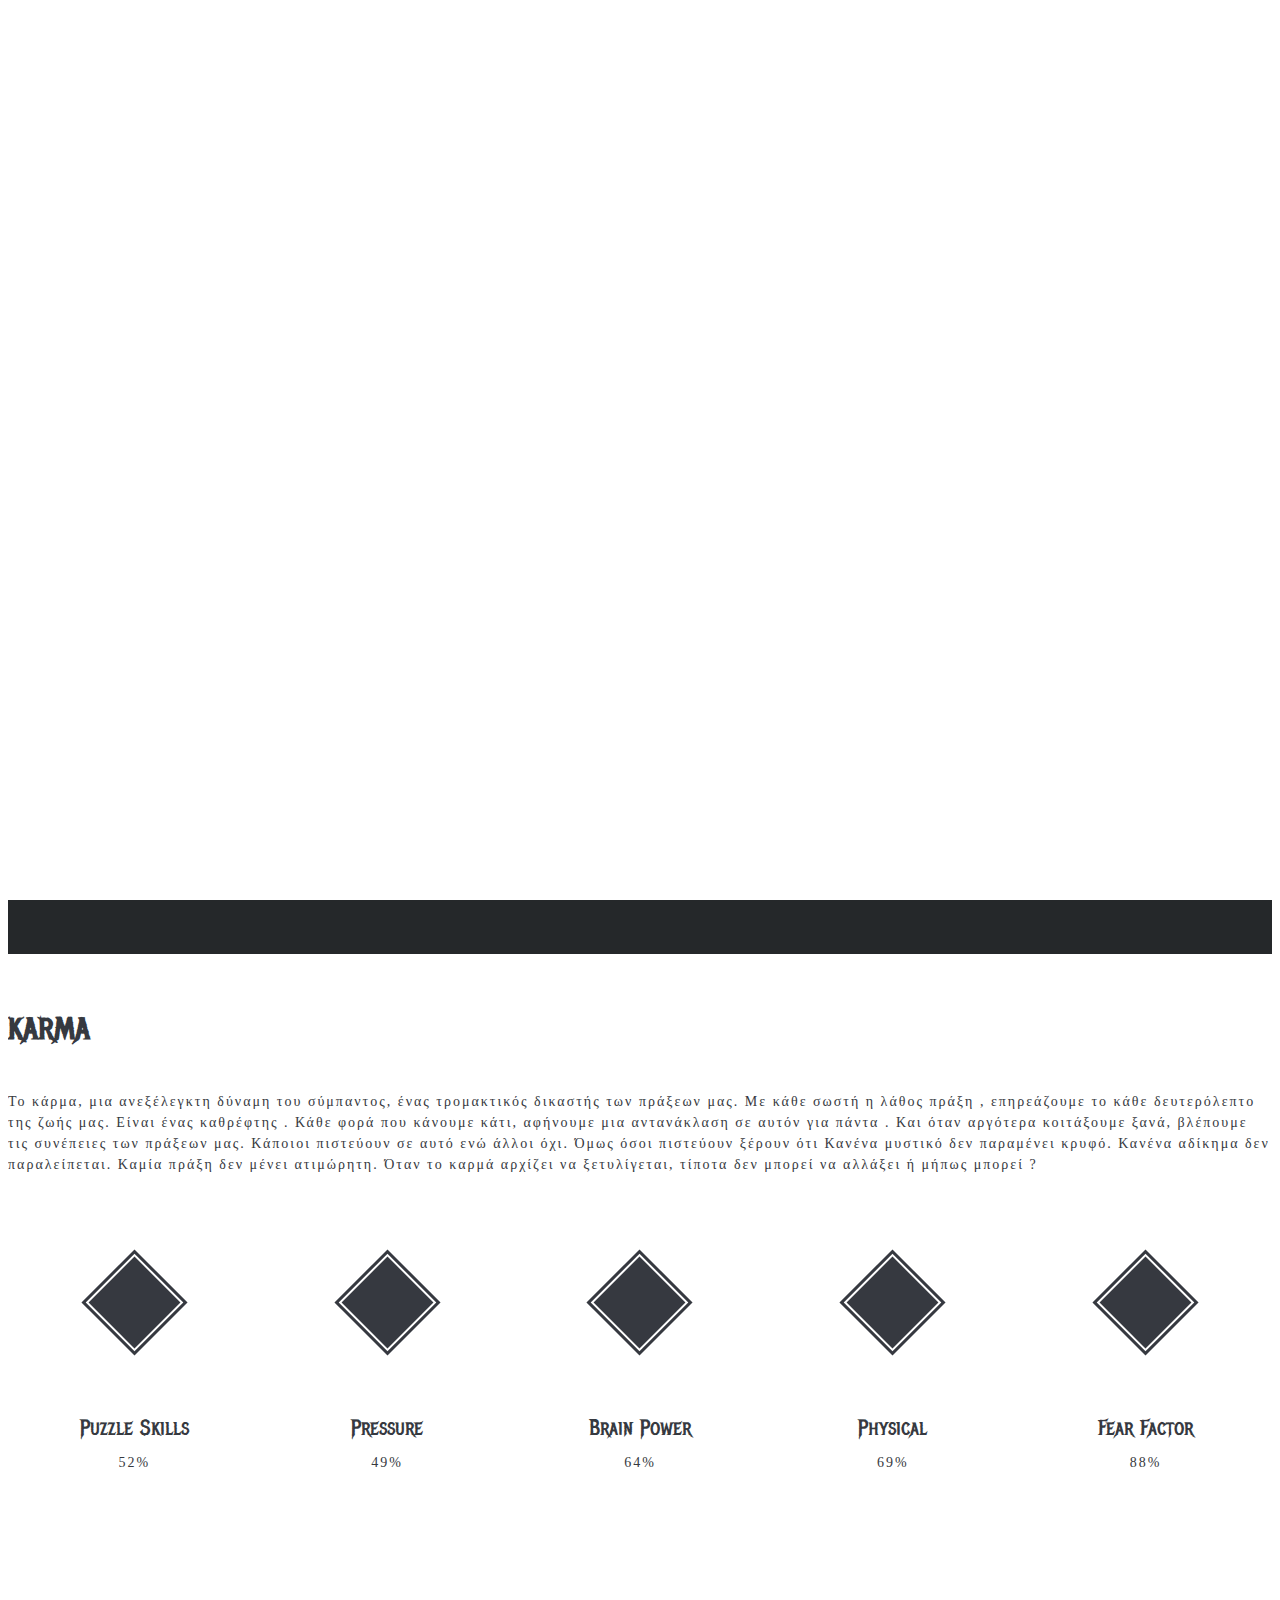
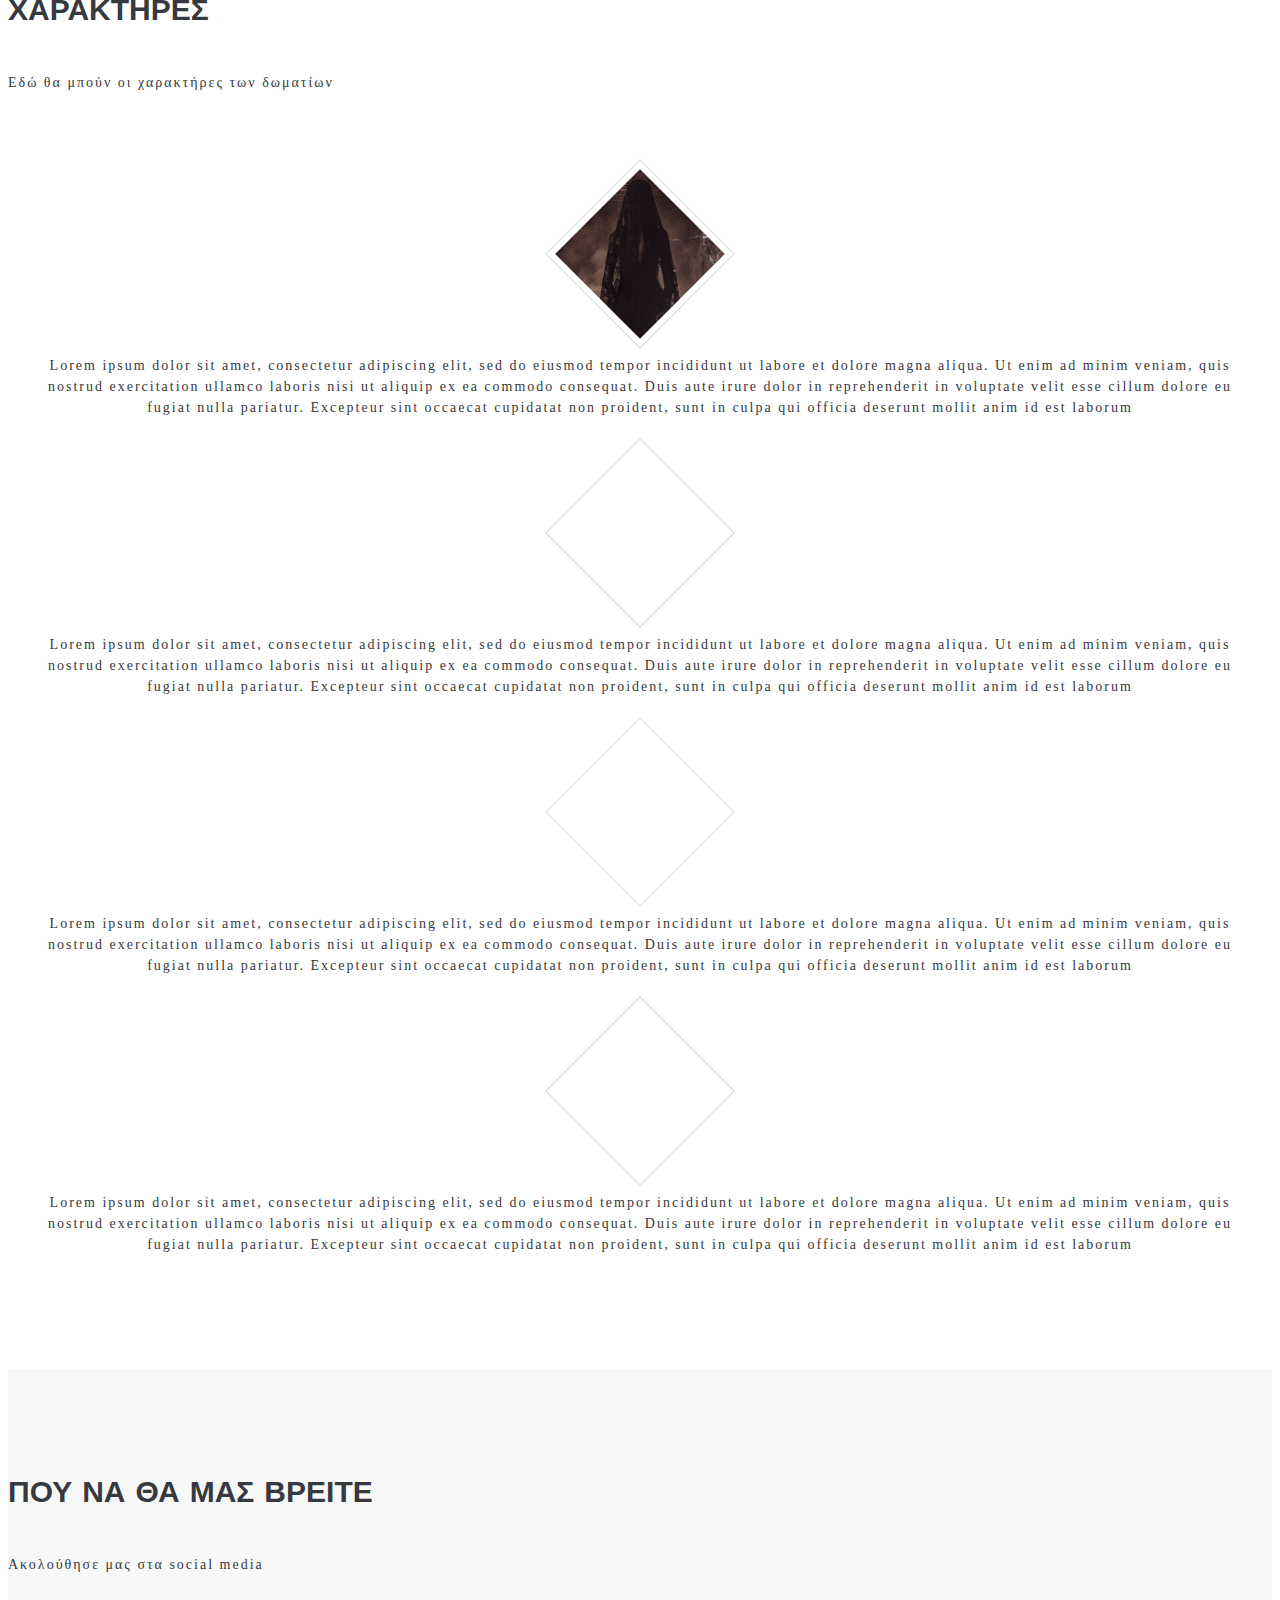
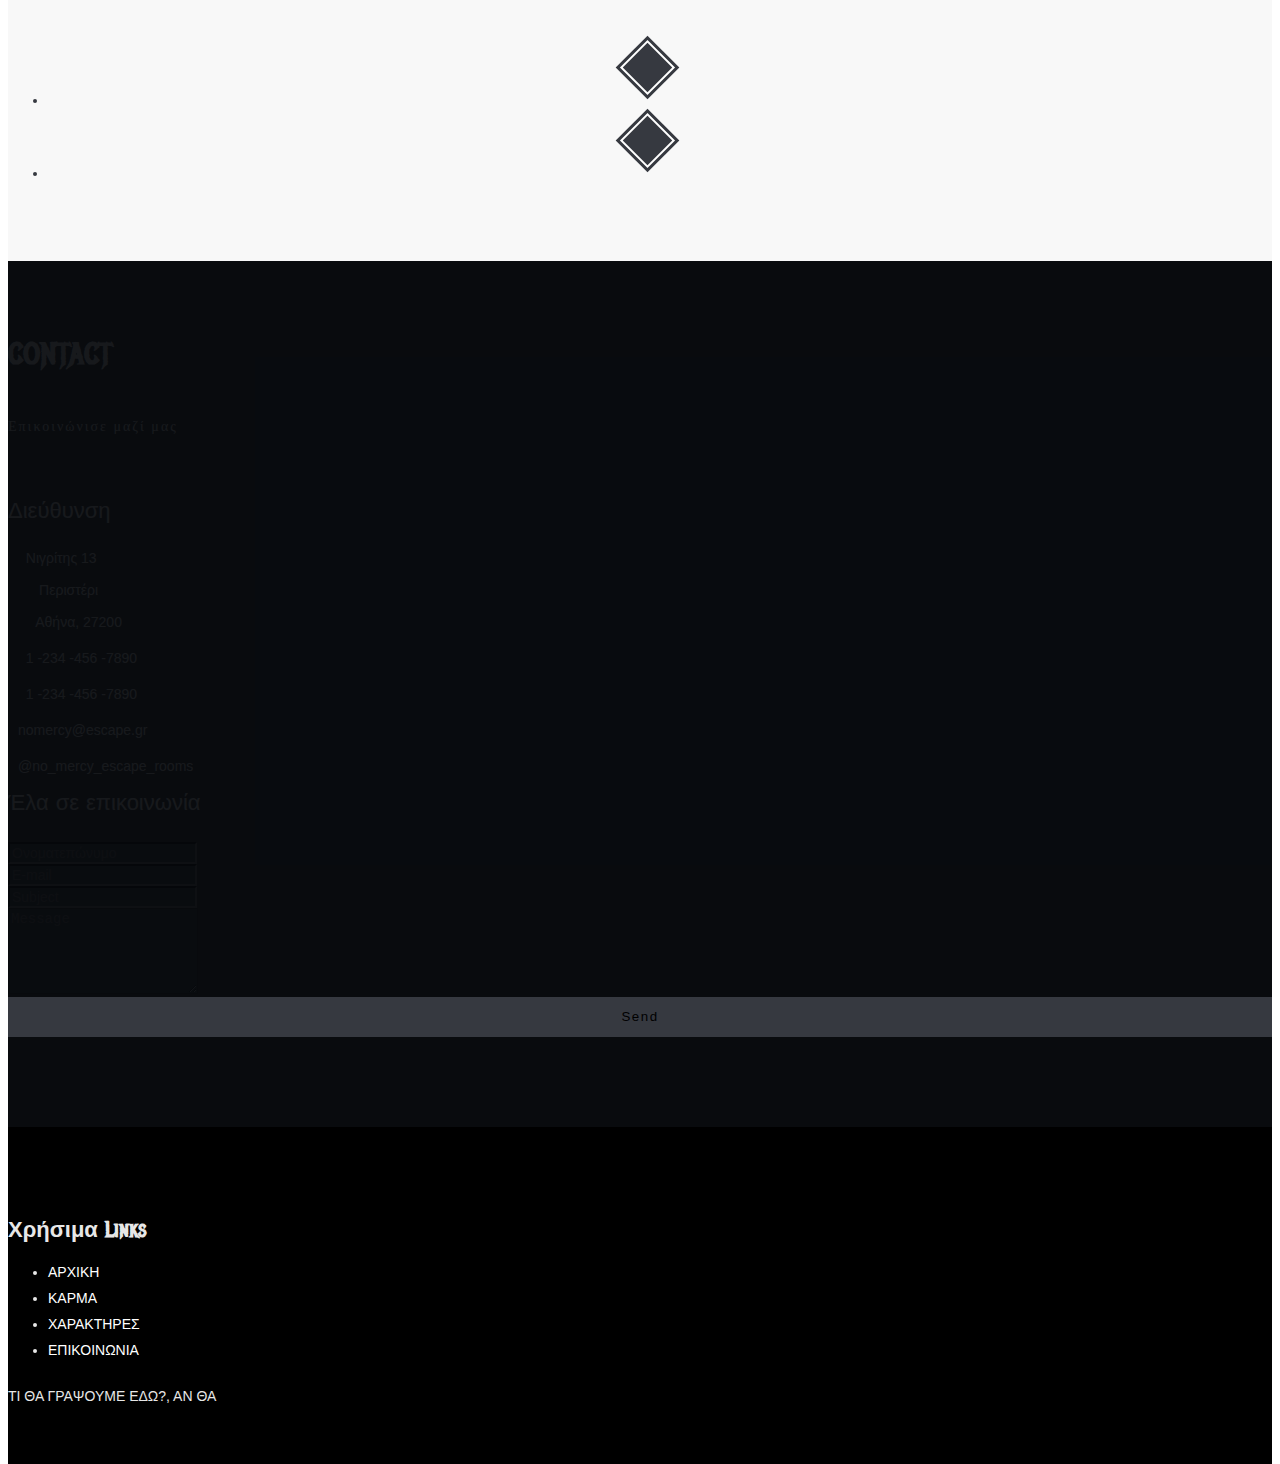
==== commit 9f6b4804: "Character section layout done" ====
--- a/index.html
+++ b/index.html
@@ -273,6 +273,7 @@
                                     </div>
                                 </div>
                             </div>
+                            <p>Lorem ipsum dolor sit amet, consectetur adipiscing elit, sed do eiusmod tempor incididunt ut labore et dolore magna aliqua. Ut enim ad minim veniam, quis nostrud exercitation ullamco laboris nisi ut aliquip ex ea commodo consequat. Duis aute irure dolor in reprehenderit in voluptate velit esse cillum dolore eu fugiat nulla pariatur. Excepteur sint occaecat cupidatat non proident, sunt in culpa qui officia deserunt mollit anim id est laborum</p>
                             <div class="col-md-2">
                                 <div class="team-container wow bounceIn" data-wow-delay="0.6s">
                                     <div class="team-item">
@@ -288,6 +289,7 @@
                                     </div>
                                 </div>
                             </div>
+                            <p>Lorem ipsum dolor sit amet, consectetur adipiscing elit, sed do eiusmod tempor incididunt ut labore et dolore magna aliqua. Ut enim ad minim veniam, quis nostrud exercitation ullamco laboris nisi ut aliquip ex ea commodo consequat. Duis aute irure dolor in reprehenderit in voluptate velit esse cillum dolore eu fugiat nulla pariatur. Excepteur sint occaecat cupidatat non proident, sunt in culpa qui officia deserunt mollit anim id est laborum</p>
                             <div class="col-md-2">
                                 <div class="team-container wow bounceIn" data-wow-delay="0.7s">
                                     <div class="team-item">
@@ -303,6 +305,7 @@
                                     </div>
                                 </div>
                             </div>
+                            <p>Lorem ipsum dolor sit amet, consectetur adipiscing elit, sed do eiusmod tempor incididunt ut labore et dolore magna aliqua. Ut enim ad minim veniam, quis nostrud exercitation ullamco laboris nisi ut aliquip ex ea commodo consequat. Duis aute irure dolor in reprehenderit in voluptate velit esse cillum dolore eu fugiat nulla pariatur. Excepteur sint occaecat cupidatat non proident, sunt in culpa qui officia deserunt mollit anim id est laborum</p>
                             <div class="col-md-2">
                                 <div class="team-container wow bounceIn" data-wow-delay="0.8s">
                                     <div class="team-item">
@@ -318,6 +321,7 @@
                                     </div>
                                 </div>
                             </div>
+                            <p>Lorem ipsum dolor sit amet, consectetur adipiscing elit, sed do eiusmod tempor incididunt ut labore et dolore magna aliqua. Ut enim ad minim veniam, quis nostrud exercitation ullamco laboris nisi ut aliquip ex ea commodo consequat. Duis aute irure dolor in reprehenderit in voluptate velit esse cillum dolore eu fugiat nulla pariatur. Excepteur sint occaecat cupidatat non proident, sunt in culpa qui officia deserunt mollit anim id est laborum</p>
                             <div class="clearfix"></div>
                         </div>  
                     </div>
--- a/css/style.css
+++ b/css/style.css
@@ -1,18 +1,8 @@
-/*---------------------------------------------------------------------------------
-
-Master Stylesheet
-
-	Template:	 Unika - Responsive One Page HTML5 Template
-	Author:		 imransdesign.com
-	URL:		 http://imransdesign.com/
-    Designed By: https://www.behance.net/poljakova
-	Version:	1.0	
-
----------------------------------------------------------------------------------*/
+
 
 /* CSS HEX */
 :root{
-	--falu-red: #7B191Bff;
+	--red: #9C130F;
 	--cinereous: #8C7877ff;
 	--smoky-black: #0D0A0Aff;
 	--night: #080D0Bff;
@@ -66,6 +56,7 @@
 }
 h1 {
 	font-size: 500px;
+	color: var(--red);
 }
 h2 {
 	font-size: 30px;
@@ -84,6 +75,11 @@
 }
 #hero-par {
 	font-size: 20px;
+	text-shadow:
+    -1px -1px 0 #000,
+    1px -1px 0 #000,
+    -1px 1px 0 #000,
+    1px 1px 0 #000;
 }
 .navbar-nav > li > a {
 	font-family: "Lato", Helvetica, Arial, sans-serif;
@@ -180,19 +176,19 @@
 	transition: all 0.2s ease-in-out;
 }
 .navbar-default .navbar-brand {
-	background-image: url(../img/logo.jpg);
+	background-image: url(../img/logo.png);
 	width: 300px;
 }
 .navbar-shrink .navbar-brand {
-	background-image: url(../img/logo.jpg);
+	background-image: url(../img/logo.png);
 	width: 300px;
 }
 .navbar-transparent .navbar-brand {
-	background-image: url(../img/logo.jpg);
+	background-image: url(../img/logo.png);
 	width: 300px;
 }
 .navbar-inverse .navbar-brand {
-	background-image: url(../img/logo.jpg);
+	background-image: url(../img/logo.png);
 	width: 300px;
 }
 
@@ -216,6 +212,7 @@
 }
 .navbar-default .navbar-nav > .open > a, .navbar-default .navbar-nav > .open > a:hover, .navbar-default .navbar-nav > .open > a:focus {
 	background-color: transparent;
+	color: #9c130f;
 }
 .navbar-default .dropdown-menu {
 	padding: 10px 0;
@@ -227,6 +224,7 @@
 .dropdown-menu > li > a:hover, .dropdown-menu > li > a:focus, .dropdown-menu > li > a.active, .dropdown-menu > .active > a, .dropdown-menu > .active > a:hover, .dropdown-menu > .active > a:focus {
 	text-decoration: none;
 	background-color: transparent;
+	color: #9c130f;
 }
 
 /* Navbar inverse dropdown */
@@ -329,7 +327,7 @@
 	color: #363940;
 }
 a.rotate-box-1:hover, a.rotate-box-2:hover {
-	color: #676D75;
+	color: #9C130F;
 }
 .rotate-box-1 .rotate-box-icon {
 	display: inline-block;
@@ -369,6 +367,7 @@
 	-moz-transform: rotate(0deg);
 	-o-transform: rotate(0deg);
 	transform: rotate(0deg);
+	background-color: #9c130f;
 }
 .rotate-box-1.square-icon .rotate-box-icon .fa, .rotate-box-2.square-icon .rotate-box-icon .fa{
 	-webkit-transition: all 0.2s ease-in-out;
@@ -670,7 +669,7 @@
 	width: 120px;
 	height: 120px;
 	background: transparent;
-	-ms-transform: rotate(45deg);
+	-ms-transform: rotate(deg);
 	-webkit-transform: rotate(45deg);
 	transform: rotate(45deg);
 	margin: 0 auto;
@@ -686,6 +685,9 @@
 	margin-bottom: 50px;
 	padding-top: 10px;
 	margin-top: 0;
+	display: flex;
+	flex-direction: column;
+	align-items: center;
 }
 .team-triangle .content {
 	-ms-transform: rotate(-45deg);
@@ -723,95 +725,24 @@
     font-weight: 400;
     margin-top: 0;
 }
-.team-items .col-md-2:nth-child(7n+5) {
+.team-items .col-md-2 {
 	clear: left;
-	margin-left: 24.9999999%;
-}
-.team-items .col-md-2:nth-child(7n+1) {
-	clear: left;
-	margin-left: 16.6666666%;
-}
+	margin: 1rem 0 3.5rem 0;
+}
+.team-items p {
+	text-align: center;
+	padding-right: 15px;
+    padding-left: 15px;
+    margin-right: auto;
+    margin-left: auto;
+}
+
 /* ===== End team ===== */
-
-
-/* ===== Begin partners ===== */
-#partners-section {
-	padding: 80px 0;
-}
-.partners {
-	background-color: #252320;
-}
-
-.partners img {
-	max-width: 100%;
-	padding: 0 15px;
-}
-/* ===== End partners ===== */
-
 
 /* ===== Begin panels ===== */
 .panel, .panel-heading, .panel-footer  {
 }
 /* ===== End panels ===== */
-
-/* ===== Begin prices ===== */
-.prices .panel {
-	position: relative;
-	overflow: hidden;
-	border: none;
-}
-.prices .panel-body .lead {
-	margin: 0;
-	font-size: 48px;
-}
-.prices .panel-footer {
-	padding: 25px 15px;
-}
-
-/* panel-default */
-.prices .panel-default .panel-heading {
-	padding-top: 25px;
-	border: none;
-}
-.prices .panel-default .panel-body {
-	background-color: #EEE;
-}
-.prices .panel-default .list-group-item {
-	color: #222;
-	border: none;
-}
-.prices .panel-default .panel-footer {
-	background-color: #EEE;
-}
-
-/* price-box-featured */
-.price-box-featured {
-	z-index: 9;
-}
-.price-box-featured .panel {
-	box-shadow: 0 0 15px 2px rgba(0, 0, 0, 0.21);
-	-webkit-transform: scale(1.1);
-	-moz-transform: scale(1.1);
-	-ms-transform: scale(1.1);
-	-o-transform: scale(1.1);
-	transform: scale(1.1);
-}
-.prices .price-box-featured .price-box-ribbon {
-	position: absolute;
-	width: 150px;
-	top: 25px;
-	right: -35px;
-	text-align: center;
-	padding: 5px 20px;
-	background: #FFF;
-	color: #E83F33;
-	-webkit-transform: rotate(45deg);
-	-moz-transform: rotate(45deg);
-	-ms-transform: rotate(45deg);
-	-o-transform: rotate(45deg);
-	transform: rotate(45deg);
-}
-/* ===== End prices ===== */
 
 
 /* ===== Begin social ===== */
@@ -971,7 +902,7 @@
 .page-header h2 {
 	text-transform: uppercase;
 }
-p.subtitle {
+p {
 	letter-spacing: 2px;
 	margin-top: 10px;
 }
@@ -1164,27 +1095,24 @@
 
 
 
-
-.rotate-box-1-wrapper .container .row{
+.rotate-box-2-wrapper .container .row {
 	display: flex;
-}
-
+} 
 .row div {
 	flex: 1;
-}
-
+	padding: 0;
+}
 .col-md-3 a {
 	display: flex;
 	flex-direction: column;
 	align-items: center;
 }
-
 .rotate-box-info h4, .rotate-box-info p {
 	text-align: center;
 }
-
-
-.rotate-box-2-wrapper .container .row {
-	display: flex;
-} 
-
+#karma-desc-section {
+	padding: 2rem 0 0 0;
+}
+#services-section{
+	padding: 0 0 0 0;
+}--- a/css/mobile.css
+++ b/css/mobile.css
@@ -0,0 +1,274 @@
+/*==================================================
+=            Bootstrap 3 Media Queries             =
+==================================================*/
+
+/*==========  Mobile First Method  ==========*/
+
+/* Custom, iPhone Retina */ 
+@media only screen and (min-width : 320px) {
+    
+}
+
+/* Extra Small Devices, Phones */ 
+@media only screen and (min-width : 480px) {
+
+}
+
+/* Small Devices, Tablets */
+@media only screen and (min-width : 768px) {
+	/* Make Navigation Toggle on Desktop Hover (use class: dropdown-hover) */
+    .dropdown-hover:hover > .dropdown-menu {
+        display: block;
+    }
+}
+
+/* Medium Devices, Desktops */
+@media only screen and (min-width : 992px) {
+
+}
+
+/* Large Devices, Wide Screens */
+@media only screen and (min-width : 1200px) {
+	
+}
+
+
+
+
+
+/*==========  Non-Mobile First Method  ==========*/
+
+/* Large Devices, Wide Screens */
+@media only screen and (max-width : 1200px) {
+
+	/* Text Carousel */
+	#text-carousel-intro-section .caption h1 {
+		font-size: 50px;
+	}
+
+	/* Team */
+	.team-item .team-triangle {
+		width: 90px;
+		height: 90px;
+	}
+	.team-triangle .content {
+		width: 160px;
+		height: 160px;
+	}
+	.team-hover i {
+		margin-top: 50px;
+	}
+	.team-hover p {
+		font-size: 14px;
+	}
+
+}
+
+/* Medium Devices, Desktops */
+@media only screen and (max-width : 992px) {
+
+
+	/* Team */
+	.team-item .team-triangle {
+		width: 120px;
+		height: 120px;
+	}
+	.team-triangle .content {
+		width: 190px;
+		height: 190px;
+	}
+	.team-hover i {
+		margin-top: 57px;
+	}
+	#team-section .col-md-2:nth-child(7n+5),
+    #team-section .col-md-2:nth-child(7n+1){
+        margin-left: 0 !important;
+        clear: none !important;
+    }
+    #team-section .col-md-2 {
+        float: left;
+        margin-bottom: 80px;
+        width: 33.3333%;
+    }
+
+	/* Prices */
+	.price-box-featured .panel {
+		box-shadow: none;
+		-webkit-transform: scale(1);
+		-moz-transform: scale(1);
+		-ms-transform: scale(1);
+		-o-transform: scale(1);
+		transform: scale(1);
+	}
+
+	.prices .price-box-featured .panel-footer {
+		box-shadow: none !important;
+	}
+
+	/* Parallax background */
+	.parallax {
+		background-attachment: scroll !important;
+		background-position: 50% 50% !important;
+		/* background-size: auto auto !important; */
+	}
+
+	/* Text carousel intro section caption */
+	#text-carousel-intro-section .caption {
+		top: 50% !important; /* Removes parallax on caption */
+	}
+	#text-carousel-intro-section .caption h1 {
+		font-size: 34px;
+	}
+	#text-carousel-intro-section .caption h3 {
+		font-size: 12px;
+	}
+
+	/* Error section caption */
+	#error-section .caption h1 {
+		font-size: 100px;
+	}
+	#error-section .caption h2 {
+		font-size: 13px;
+	}
+
+	/* Facts (counter up) */
+	.counter-up .fact-inner .counter {
+		font-size: 42px;
+	}
+	.counter-up .fact-inner .fa-3x {
+		font-size: 36px;
+	}
+
+}
+
+/* Small Devices, Tablets */
+@media only screen and (max-width : 767px) {
+
+	/* Navbar brand */
+	.navbar-brand, .navbar-brand:focus {
+		margin-left: 10px;
+	}
+
+	/* Navbar toggle button */
+	.navbar-toggle {
+		margin-top: 18px;
+		border: none;
+	}
+	.navbar-toggle:hover, .navbar-toggle:focus {
+		background-color: rgba(0, 0, 0, 0) !important;
+	}
+
+	.navbar-toggle .icon-bar {
+		height: 3px;
+	}
+	.navbar-default .navbar-toggle .icon-bar {
+		background-color: #FFF !important;
+	}
+	.navbar-transparent .navbar-toggle .icon-bar {
+		background-color: #FFF !important;
+	}
+	.navbar-inverse .navbar-toggle .icon-bar {
+		background-color: #FFF !important;
+	}
+
+	/* Navbar collapse / links */
+	.navbar-collapse {
+		border-width: 2px;
+	}
+	.navbar-fixed-top .navbar-collapse, .navbar-fixed-bottom .navbar-collapse {
+		max-height: 440px;
+	}
+	.navbar-inverse .navbar-collapse {
+		background-color: #111;
+	}
+	.navbar-nav > li > a {
+		padding: 10px 0 !important;
+		color: #FFF;
+	}
+	.navbar-nav .open .dropdown-menu > li > a {
+		padding: 10px 10px 10px 45px !important;
+	}
+	.navbar-default .navbar-nav > li > a, .navbar-default .navbar-nav .open .dropdown-menu > li > a {
+		color: #222;
+	}
+	.navbar-inverse .navbar-nav > li > a, .navbar-inverse .navbar-nav .open .dropdown-menu > li > a {
+		color: #CCC;
+	}
+	.navbar-default.navbar-shrink .navbar-nav > li.active > a {
+		-webkit-box-shadow: none !important;
+		-moz-box-shadow: none !important;
+		box-shadow: none !important;
+	}
+
+	/* Navbar shrink toggle button */
+	.navbar-shrink .navbar-toggle .icon-bar {
+		background-color: #FFF !important;
+	}
+	.navbar-inverse.navbar-shrink .navbar-toggle .icon-bar {
+		background-color: #FFF !important;
+	}
+
+	/* Page */
+	.page {
+		padding-top: 30px;
+	}
+
+	/* Some Text Center Area */
+	#cta-section, #about-section, #contact-section, #contact-section .contact .form-control {
+		text-align: center;
+	}
+
+	/* Rotate Box */
+	.rotate-box-1 .rotate-box-info {
+		padding-left: 0; 
+	  	text-align: center;
+	}
+	.rotate-box-1 .rotate-box-icon {
+		float: none ;
+		margin-right: 0;
+		margin-bottom: 30px;
+	}
+	a.rotate-box-1 {
+		text-align: center;
+		margin-top: 0;
+	}
+
+	/* Team */
+	 #team-section .col-md-2 {
+        width: 50%;
+        float: left;
+        margin-bottom: 80px;
+    }
+
+	/* Partners & Foter */
+	#partners-section, footer {
+		text-align: center;
+	}
+
+	/* Hiding elements */
+	.testimonial:before,
+	.owl-prev,
+	.owl-next {
+		display: none !important;
+	}
+
+	.rotate-box-2-wrapper .container .row {
+		flex-direction: column;
+	}
+
+}
+
+/* Extra Small Devices, Phones */ 
+@media only screen and (max-width : 480px) {
+
+	/* Team */
+	 #team-section .col-md-2 {
+        width: 100%;
+    }
+
+}
+
+/* Custom, iPhone Retina */ 
+@media only screen and (max-width : 320px) {
+    
+}--- a/css/skin/cool-gray.css
+++ b/css/skin/cool-gray.css
@@ -14,10 +14,10 @@
   background-color: black;
 }
 .navbar-default .navbar-nav > li > a {
-	color: #a9a9a9;
+	color: #fff;
 }
 .navbar-default .navbar-nav > li > a:hover, .navbar-default .navbar-nav > li > a:focus, .navbar-default .navbar-nav > li.active > a, .navbar-default .navbar-nav>.active>a {
-	color: #fff !important;
+	color: #9c130f	 !important;
 }
 .navbar-default.navbar-fixed-top.navbar-shrink .navbar-nav > li > a {
 	color: #a9a9a9;
@@ -26,9 +26,9 @@
 	color: #fff;
 }
 .navbar-default.navbar-shrink .navbar-nav > li.active > a {
-	-webkit-box-shadow: inset 0 3px #fff !important;
-	-moz-box-shadow: inset 0 3px #fff !important;
-	box-shadow: inset 0 3px #fff !important;
+	-webkit-box-shadow: inset 0 3px #9c130f !important;
+	-moz-box-shadow: inset 0 3px #9c130f !important;
+	box-shadow: inset 0 3px #9c130f !important;
 }
 .navbar-default .dropdown-menu {
 	border: 1px solid #fff;
@@ -47,7 +47,7 @@
 	
 }
 .navbar-default .navbar-nav > li > a:hover, .navbar-default .navbar-nav > li > a:focus, .navbar-default .navbar-nav > li.active > a {
-	
+
 }
 /* Navbar inverse */
 .navbar-inverse {
@@ -193,10 +193,10 @@
 
 /* === Footer === */
 .footer-top {
-	background-color: #363940;
+	background-color: #000000;
 }
 .footer {
-	background-color: #2d3035;
+	background-color: #000000;
 }
 #subscribe > button[type="submit"] {
     background: none repeat scroll 0 0 #676D75;
@@ -260,5 +260,4 @@
 	color: #111;
 }
 
-
 }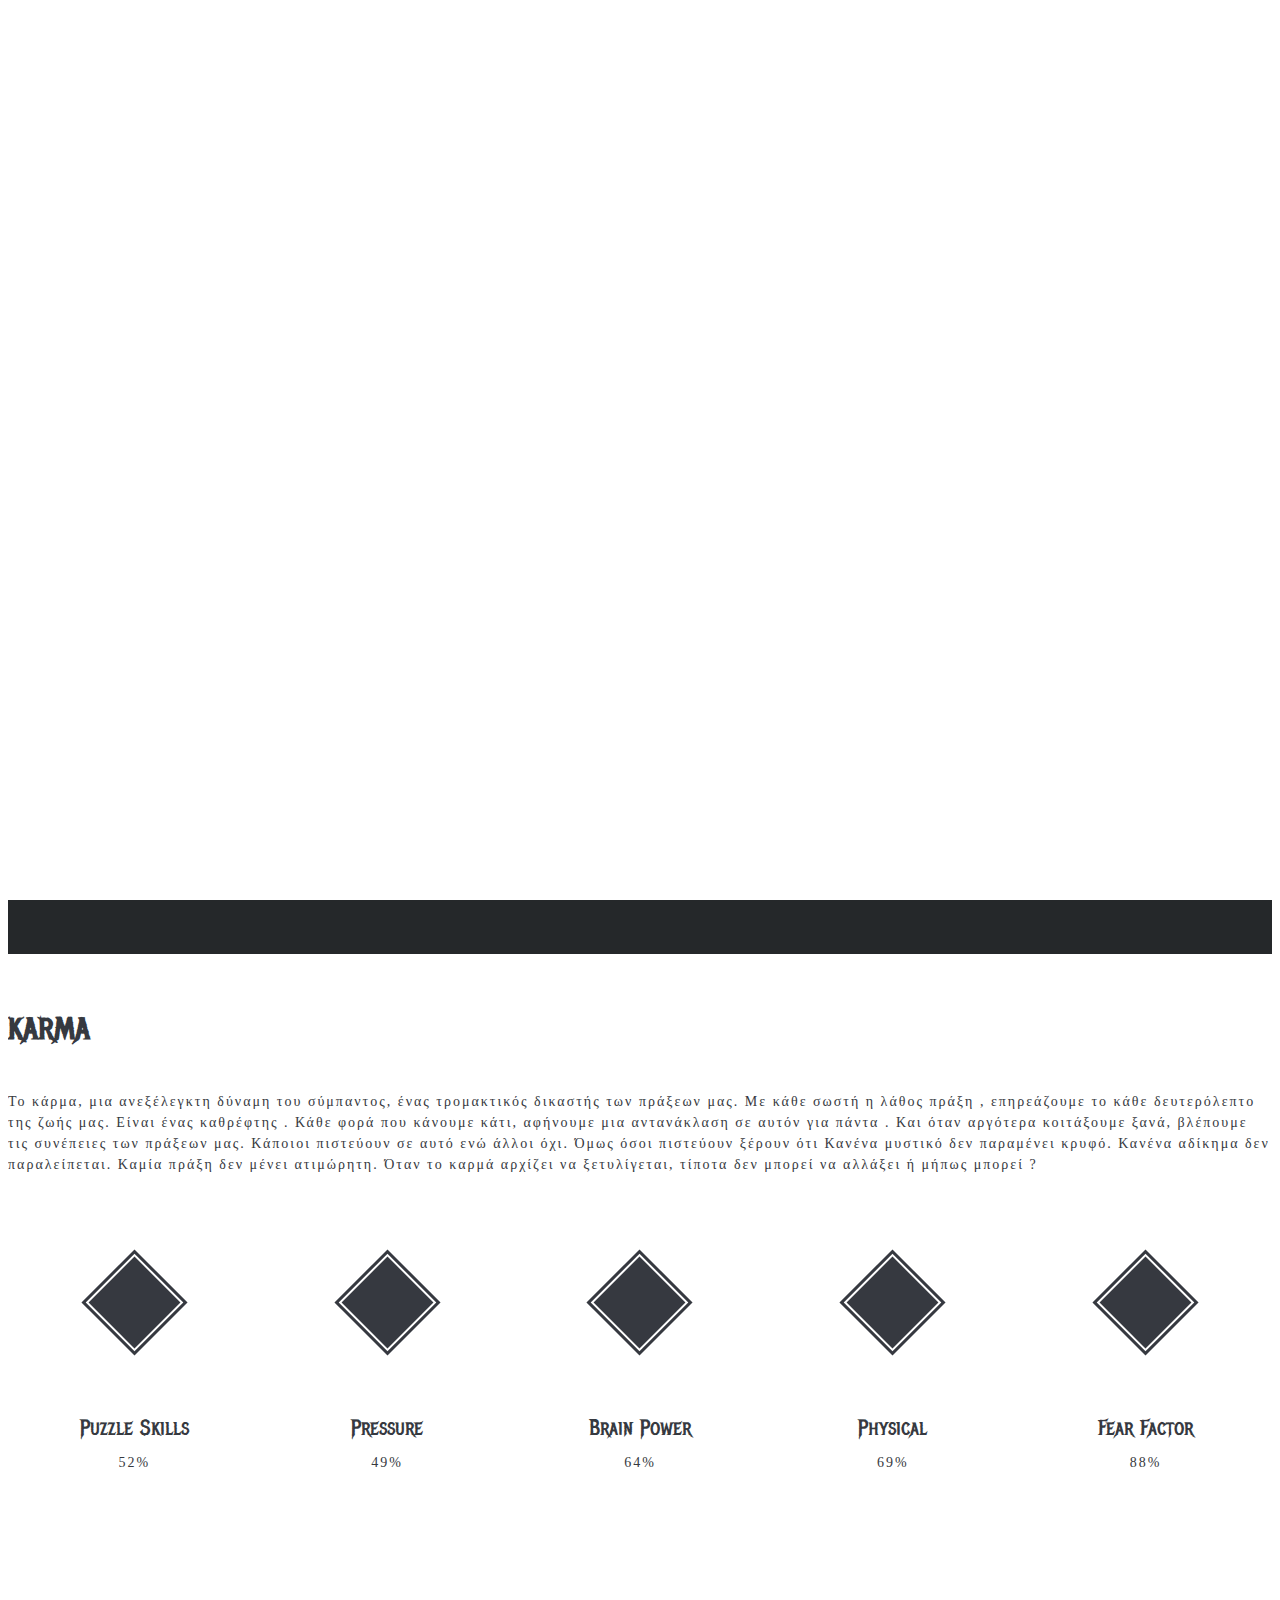
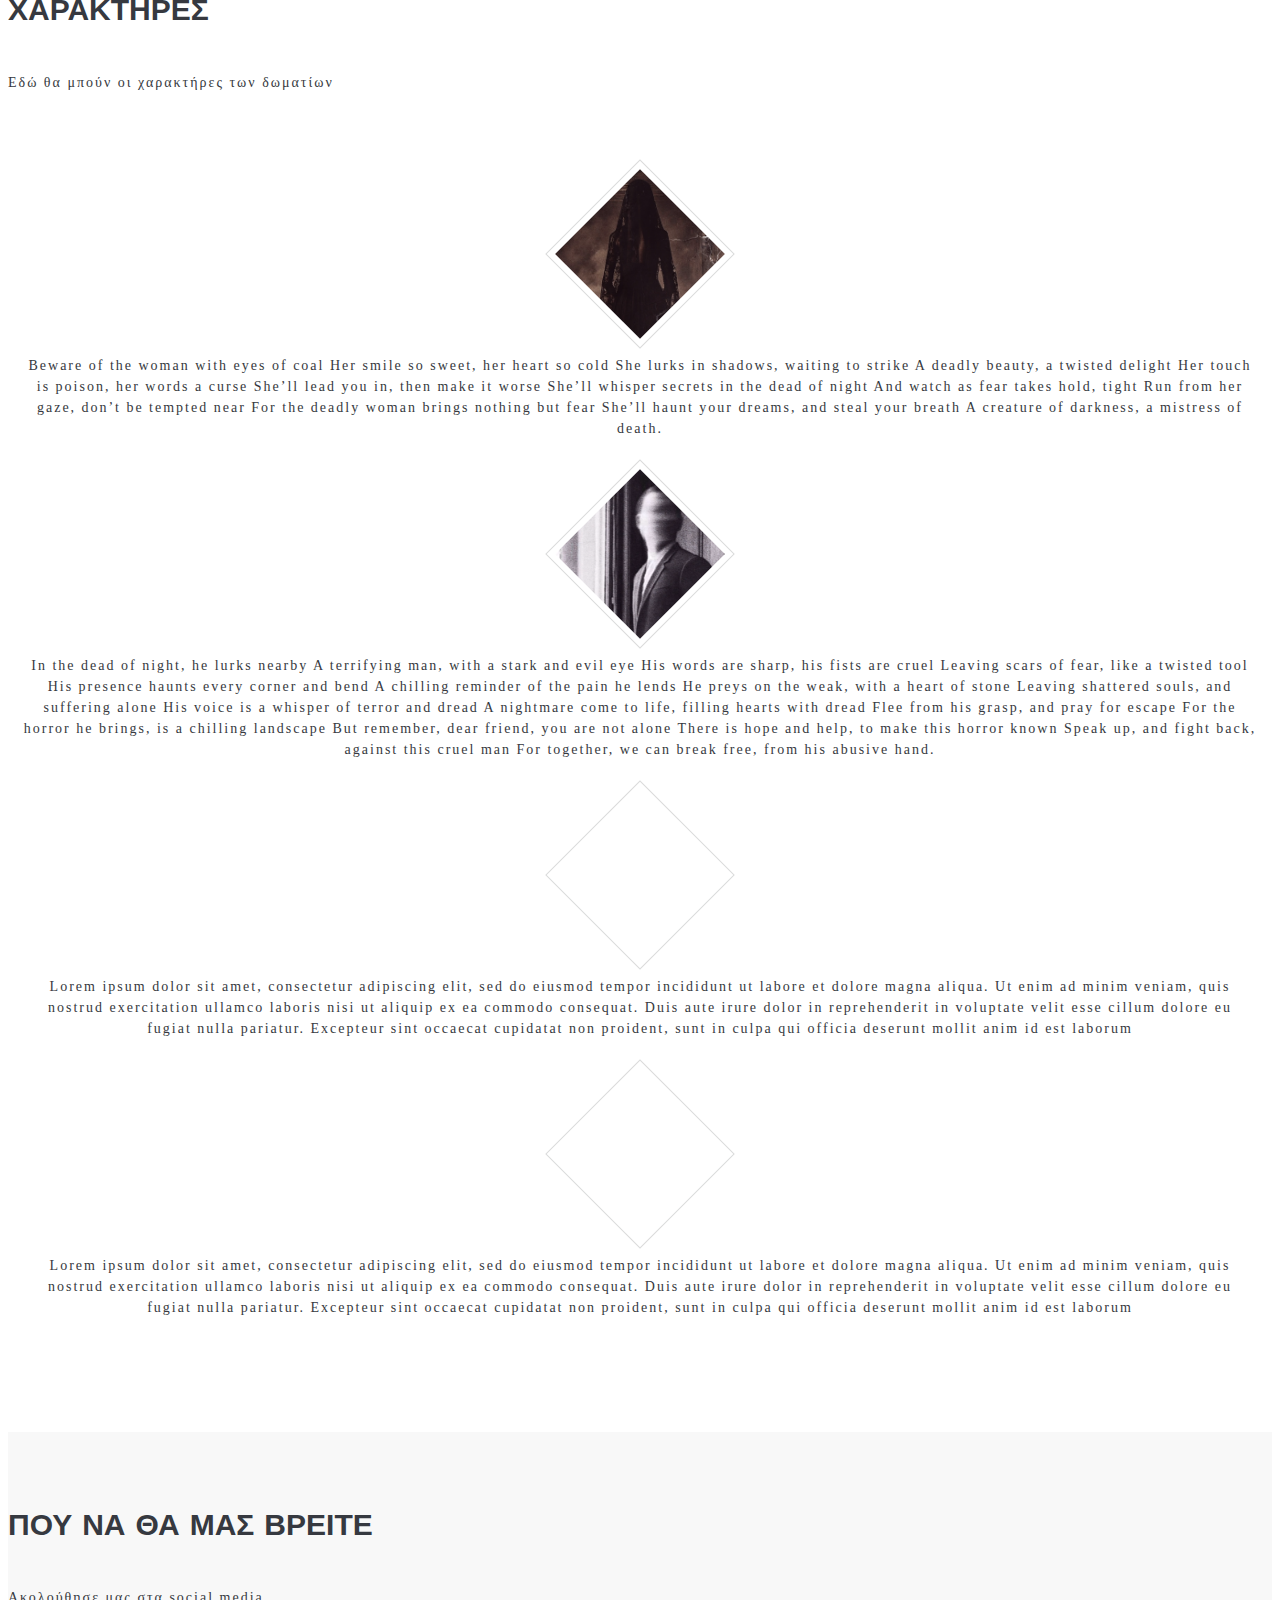
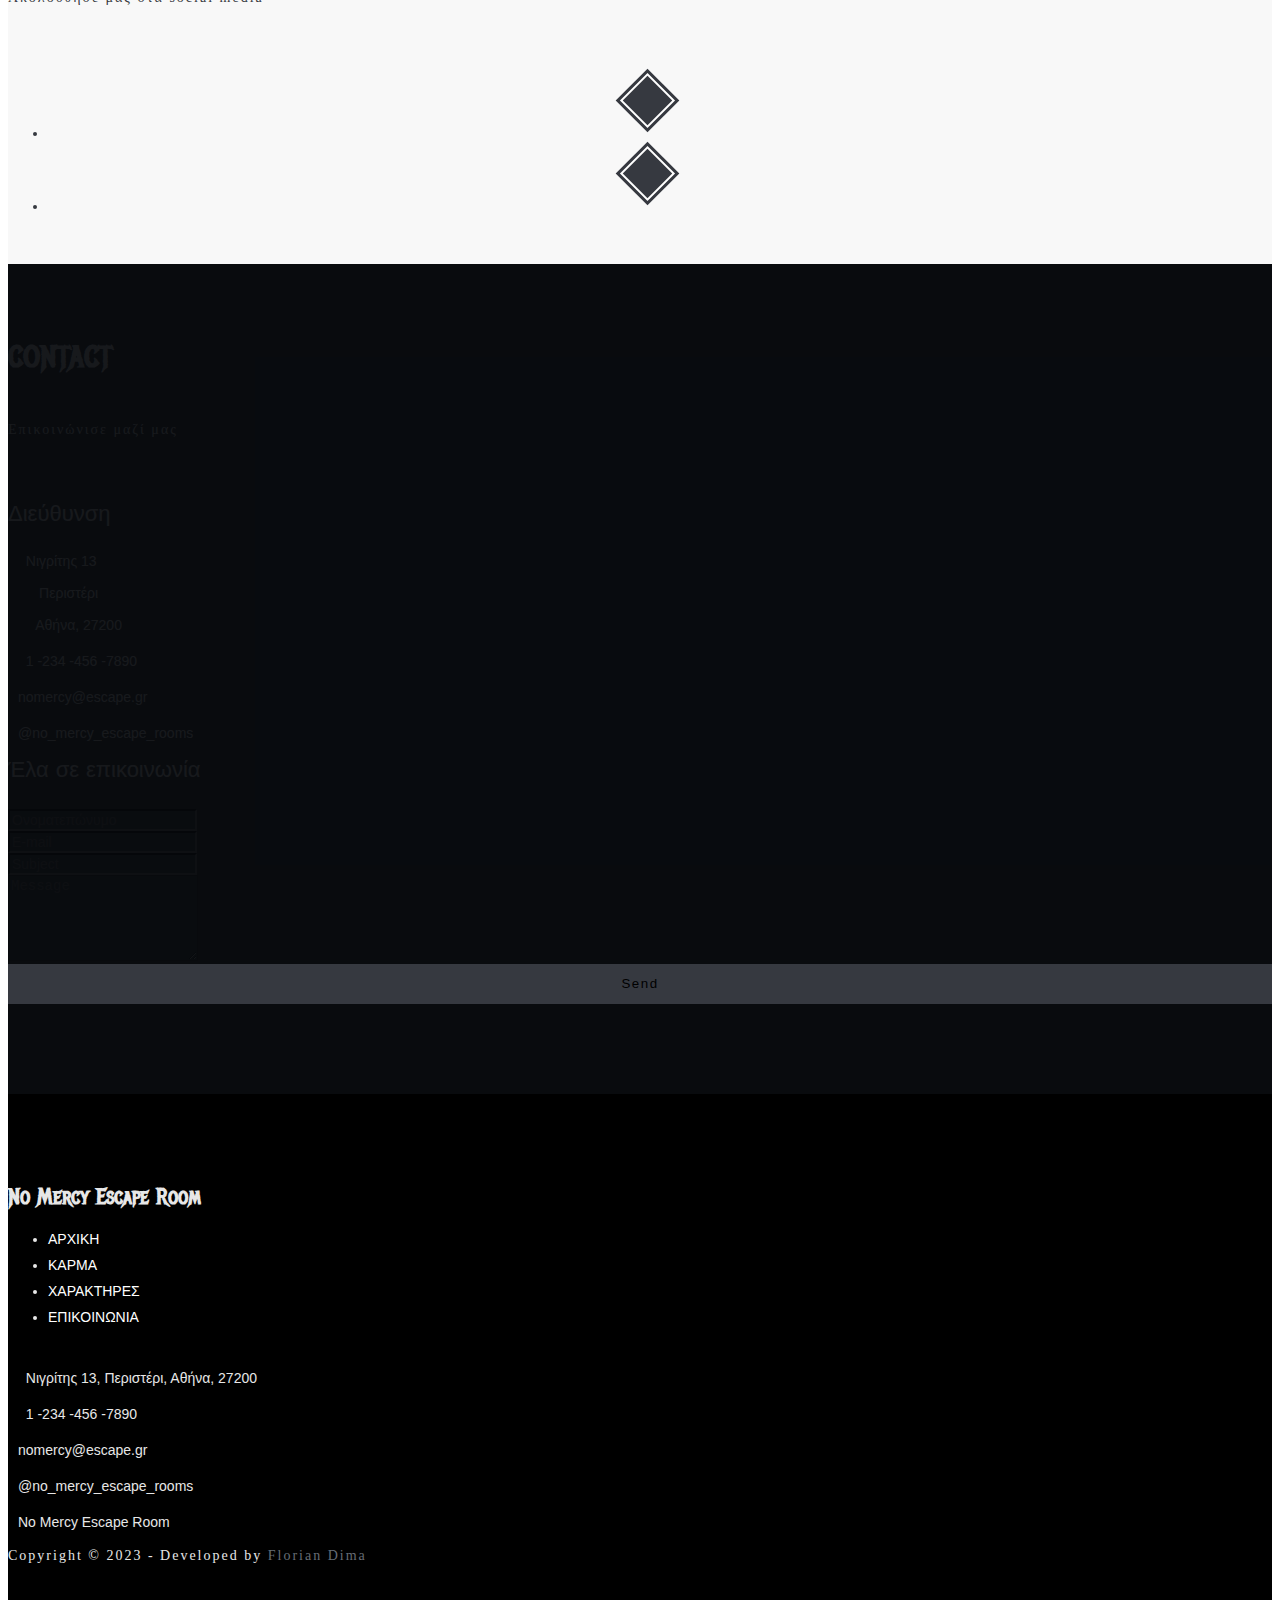
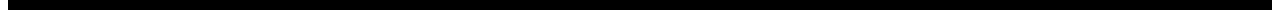
==== commit 408182c7: "Two characters added" ====
--- a/index.html
+++ b/index.html
@@ -5,9 +5,9 @@
 		<meta charset="utf-8">
 		<meta http-equiv="X-UA-Compatible" content="IE=edge">
 		<title>No Mercy Escape Room</title>
-		<meta name="description" content="Unika - Responsive One Page HTML5 Template">
+		<meta name="description" content="No Mercy Escape Room">
 		<meta name="keywords" content="HTML5, Bootsrtrap, One Page, Responsive, Template, Portfolio" />
-		<meta name="author" content="imransdesign.com">
+		<meta name="author" content="">
 
 		<!-- Mobile Metas -->
 		<meta name="viewport" content="width=device-width, initial-scale=1">
@@ -33,18 +33,7 @@
 
 		<!-- Skin CSS -->
 		<link rel="stylesheet" href="css/skin/cool-gray.css">
-        <!-- <link rel="stylesheet" href="css/skin/ice-blue.css"> -->
-        <!-- <link rel="stylesheet" href="css/skin/summer-orange.css"> -->
-        <!-- <link rel="stylesheet" href="css/skin/fresh-lime.css"> -->
-        <!-- <link rel="stylesheet" href="css/skin/night-purple.css"> -->
-
-		<!-- HTML5 Shim and Respond.js IE8 support of HTML5 elements and media queries -->
-		<!-- WARNING: Respond.js doesn't work if you view the page via file:// -->
-
-		<!--[if lt IE 9]>
-			<script src="https://oss.maxcdn.com/html5shiv/3.7.2/html5shiv.min.js"></script>
-			<script src="https://oss.maxcdn.com/respond/1.4.2/respond.min.js"></script>
-		<![endif]-->
+
         <script src="https://kit.fontawesome.com/c4f6644410.js" crossorigin="anonymous"></script>
 
 	</head>
@@ -168,7 +157,7 @@
             
                             <div class="col-md-3 col-sm-6">
                                 <a href="#" class="rotate-box-2 square-icon text-center wow zoomIn" data-wow-delay="0.2s">
-                                    <span class="rotate-box-icon"><i class="fa fa-pie-chart"></i></span>
+                                    <span class="rotate-box-icon"><i class="fa fa-gauge-simple-high"></i></span>
                                     <div class="rotate-box-info">
                                         <h4>Pressure</h4>
                                         <p>49%</p>
@@ -207,40 +196,11 @@
                             </div>
                             
                         </div> <!-- /.row -->
-                    </div> <!-- /.container -->
-                    
-                    <!-- <div class="container">
-                        <!-- Cta Button 
-                        <div class="extra-space-l"></div>
-                        <div class="text-center">
-                    		<a class="btn btn-default btn-lg-xl" href="http://www.imransdesign.com/" target="_blank" role="button">Large Button</a>
-                        </div>
-                    </div> <!-- /.container -->                        
+                    </div> <!-- /.container -->                     
                 </div>
                 <!-- End rotate-box-2 -->
             </section>
             <!-- End Services -->
-              
-              
-              
-              
-            <!-- Begin testimonials -->
-            <!-- <section id="testimonial-section">
-                <div id="testimonial-trigger" class="testimonial text-white parallax" data-stellar-background-ratio="0.5" style="background-image: url(img/testimonial-bg.jpg);">
-                    <div class="cover"></div>
-                    <!-- Begin page header
-                    <div class="page-header-wrapper">
-                        <div class="container">
-                            <div class="page-header text-center wow fadeInDown" data-wow-delay="0.4s">
-                                <h2>Reviews</h2>
-                                <div class="devider"></div>
-                                <p class="subtitle">What people say about us</p>
-                            </div>
-                        </div>
-                    </div>
-                </div>
-            </section> -->
-            <!-- End testimonials -->
                 
             <!-- Begin characters -->
             <section id="characters-section" class="page">
@@ -273,13 +233,26 @@
                                     </div>
                                 </div>
                             </div>
-                            <p>Lorem ipsum dolor sit amet, consectetur adipiscing elit, sed do eiusmod tempor incididunt ut labore et dolore magna aliqua. Ut enim ad minim veniam, quis nostrud exercitation ullamco laboris nisi ut aliquip ex ea commodo consequat. Duis aute irure dolor in reprehenderit in voluptate velit esse cillum dolore eu fugiat nulla pariatur. Excepteur sint occaecat cupidatat non proident, sunt in culpa qui officia deserunt mollit anim id est laborum</p>
+                            <p>Beware of the woman with eyes of coal
+                                Her smile so sweet, her heart so cold
+                                She lurks in shadows, waiting to strike
+                                A deadly beauty, a twisted delight
+                                
+                                Her touch is poison, her words a curse
+                                She’ll lead you in, then make it worse
+                                She’ll whisper secrets in the dead of night
+                                And watch as fear takes hold, tight
+                                
+                                Run from her gaze, don’t be tempted near
+                                For the deadly woman brings nothing but fear
+                                She’ll haunt your dreams, and steal your breath
+                                A creature of darkness, a mistress of death.</p>
                             <div class="col-md-2">
                                 <div class="team-container wow bounceIn" data-wow-delay="0.6s">
                                     <div class="team-item">
                                         <div class="team-triangle">
                                             <div class="content">
-                                                <img src="img/team/1.jpg" alt="title"/>
+                                                <img src="img/father.png" alt="title"/>
                                                 <div class="team-hover text-center">
                                                     <i class="fa fa-male"></i>
                                                     <p>ΠΑΤΕΡΑΣ</p>
@@ -289,7 +262,26 @@
                                     </div>
                                 </div>
                             </div>
-                            <p>Lorem ipsum dolor sit amet, consectetur adipiscing elit, sed do eiusmod tempor incididunt ut labore et dolore magna aliqua. Ut enim ad minim veniam, quis nostrud exercitation ullamco laboris nisi ut aliquip ex ea commodo consequat. Duis aute irure dolor in reprehenderit in voluptate velit esse cillum dolore eu fugiat nulla pariatur. Excepteur sint occaecat cupidatat non proident, sunt in culpa qui officia deserunt mollit anim id est laborum</p>
+                            <p>In the dead of night, he lurks nearby
+                                A terrifying man, with a stark and evil eye
+                                His words are sharp, his fists are cruel
+                                Leaving scars of fear, like a twisted tool
+                                
+                                His presence haunts every corner and bend
+                                A chilling reminder of the pain he lends
+                                He preys on the weak, with a heart of stone
+                                Leaving shattered souls, and suffering alone
+                                
+                                His voice is a whisper of terror and dread
+                                A nightmare come to life, filling hearts with dread
+                                Flee from his grasp, and pray for escape
+                                For the horror he brings, is a chilling landscape
+                                
+                                But remember, dear friend, you are not alone
+                                There is hope and help, to make this horror known
+                                Speak up, and fight back, against this cruel man
+                                For together, we can break free, from his abusive hand.
+                            </p>
                             <div class="col-md-2">
                                 <div class="team-container wow bounceIn" data-wow-delay="0.7s">
                                     <div class="team-item">
@@ -330,11 +322,7 @@
             </section>
             <!--End team-->
                 
-                
-                
-
-                
-                
+       
             <!-- Begin social section -->
 			<section id="social-section">
             
@@ -352,8 +340,9 @@
                 
                 <div class="container">
                 	<ul class="social-list">
-                		<li> <a href="#" class="rotate-box-1 square-icon text-center wow zoomIn" data-wow-delay="0.3s"><span class="rotate-box-icon"><i class="fa fa-instagram"></i></span></a></li>
-                		<li> <a href="#" class="rotate-box-1 square-icon text-center wow zoomIn" data-wow-delay="0.4s"><span class="rotate-box-icon"><i class="fa fa-facebook"></i></span></a></li>
+                		<li> <a href="https://www.instagram.com/no_mercy_escape_rooms/" target="_blank" class="rotate-box-1 square-icon text-center wow zoomIn" data-wow-delay="0.3s"><span class="rotate-box-icon"><i class="fa fa-instagram"></i></span></a></li>
+                		<li> <a href="https://www.facebook.com/profile.php?id=61553142991768" target="_blank" class="rotate-box-1 square-icon text-center wow zoomIn" data-wow-delay="0.4s"><span class="rotate-box-icon"><i class="fa fa-facebook"></i></span></a></li>
+                    </ul>
                 </div>
                 
             </section>
@@ -388,7 +377,6 @@
                                     <ul class="contact-address">
 			                            <li><i class="fa fa-map-marker fa-lg"></i>&nbsp; Νιγρίτης 13<br><br>&nbsp;&nbsp;&nbsp;&nbsp;&nbsp;&nbsp;&nbsp; Περιστέρι<br><br>&nbsp;&nbsp;&nbsp;&nbsp;&nbsp;&nbsp;&nbsp;Αθήνα, 27200</li>
 			                            <li><i class="fa fa-phone"></i>&nbsp; 1 -234 -456 -7890</li>
-			                            <li><i class="fa fa-print"></i>&nbsp; 1 -234 -456 -7890</li>
 			                            <li><i class="fa fa-envelope"></i> nomercy@escape.gr</li>
 			                            <li><i class="fa fa-brands fa-instagram"></i>@no_mercy_escape_rooms</li>
 			                        </ul>
@@ -433,7 +421,7 @@
                     	<div class="row wow bounceInLeft" data-wow-delay="0.4s">
 
                             <div class="col-sm-6 col-md-4">
-                            	<h4>Χρήσιμα Links</h4>
+                            	<h4>No Mercy Escape Room</h4>
                                 <ul class="imp-links">
                                 	<li><a class="page-scroll" href="index.html">ΑΡΧΙΚΗ</a></li>
                                     <li><a class="page-scroll" href="#karma-desc-section">ΚΑΡΜΑ</a></li>
@@ -444,27 +432,25 @@
                         
 
                             <div class="col-sm-12 col-md-4">
-                                <!-- <h4>Recent Tweets</h4>
-                                <div class="single-tweet">
-                                    <div class="tweet-content"><span>@Unika</span> Excepteur sint occaecat cupidatat non proident</div>
-                                    <div class="tweet-date">1 Hour ago</div>
-                                </div>
-                                <div class="single-tweet">
-                                    <div class="tweet-content"><span>@Unika</span> Excepteur sint occaecat cupidatat non proident uku shumaru</div>
-                                    <div class="tweet-date">1 Hour ago</div>
-                                </div> -->
-                                ΤΙ ΘΑ ΓΡΑΨΟΥΜΕ ΕΔΩ?, ΑΝ ΘΑ
-                            </div>
+                                <ul class="contact-address">
+                                    <li><i class="fa fa-map-marker fa-lg"></i>&nbsp; Νιγρίτης 13, Περιστέρι, Αθήνα, 27200&nbsp;&nbsp;&nbsp;&nbsp;&nbsp;&nbsp;&nbsp;&nbsp;&nbsp;&nbsp;&nbsp;&nbsp;&nbsp;&nbsp;</li>
+                                    <li><i class="fa fa-phone"></i>&nbsp; 1 -234 -456 -7890</li>
+                                    <li><i class="fa fa-envelope"></i> nomercy@escape.gr</li>
+                                    <li><i class="fa fa-brands fa-instagram"></i>@no_mercy_escape_rooms</li>
+                                    <li><i class="fa fa-brands fa-facebook"></i>No Mercy Escape Room</li>
+                                </ul>
+                            </div>
+                           
                             
                         </div> <!-- /.row -->
                     </div> <!-- /.container -->
                 </div>
                 
-                <!-- <div class="footer">
+                <div class="footer">
                     <div class="container text-center wow fadeIn" data-wow-delay="0.4s">
-                        <p class="copyright">Copyright &copy; 2015 - Designed By <a href="https://www.behance.net/poljakova" class="theme-author">Veronika Poljakova</a> &amp; Developed by <a href="http://www.imransdesign.com/" class="theme-author">Imransdesign</a></p>
-                    </div>
-                </div> -->
+                        <p class="copyright">Copyright &copy; 2023 - Developed by <a href="https://dflorian251.github.io/" target="_blank" class="theme-author">Florian Dima</a></p>
+                    </div>
+                </div>
 
             </footer>
             <!-- End footer -->
--- a/css/style.css
+++ b/css/style.css
@@ -1,4 +1,3 @@
-
 
 /* CSS HEX */
 :root{
@@ -739,15 +738,9 @@
 
 /* ===== End team ===== */
 
-/* ===== Begin panels ===== */
-.panel, .panel-heading, .panel-footer  {
-}
-/* ===== End panels ===== */
-
-
 /* ===== Begin social ===== */
 #social-section {
-	padding: 80px 0;
+	padding: 50px 0;
 }
 ul.social-list {
 	text-align: center;
@@ -849,7 +842,6 @@
 	text-decoration: none;
 	color: #fff;
 }
-
 /*Widget2: subscribe form*/
 #subscribe #result {
     display: block;
--- a/css/mobile.css
+++ b/css/mobile.css
@@ -66,6 +66,10 @@
 
 /* Medium Devices, Desktops */
 @media only screen and (max-width : 992px) {
+	/* Hero title and paragraph */
+	#text-carousel-intro-section .caption p {
+		font-size: 15px;
+	}
 
 
 	/* Team */
@@ -90,20 +94,6 @@
         margin-bottom: 80px;
         width: 33.3333%;
     }
-
-	/* Prices */
-	.price-box-featured .panel {
-		box-shadow: none;
-		-webkit-transform: scale(1);
-		-moz-transform: scale(1);
-		-ms-transform: scale(1);
-		-o-transform: scale(1);
-		transform: scale(1);
-	}
-
-	.prices .price-box-featured .panel-footer {
-		box-shadow: none !important;
-	}
 
 	/* Parallax background */
 	.parallax {
@@ -143,6 +133,10 @@
 
 /* Small Devices, Tablets */
 @media only screen and (max-width : 767px) {
+	/* Hero title and paragraph */
+	#text-carousel-intro-section .caption p {
+		font-size: 15px;
+	}
 
 	/* Navbar brand */
 	.navbar-brand, .navbar-brand:focus {
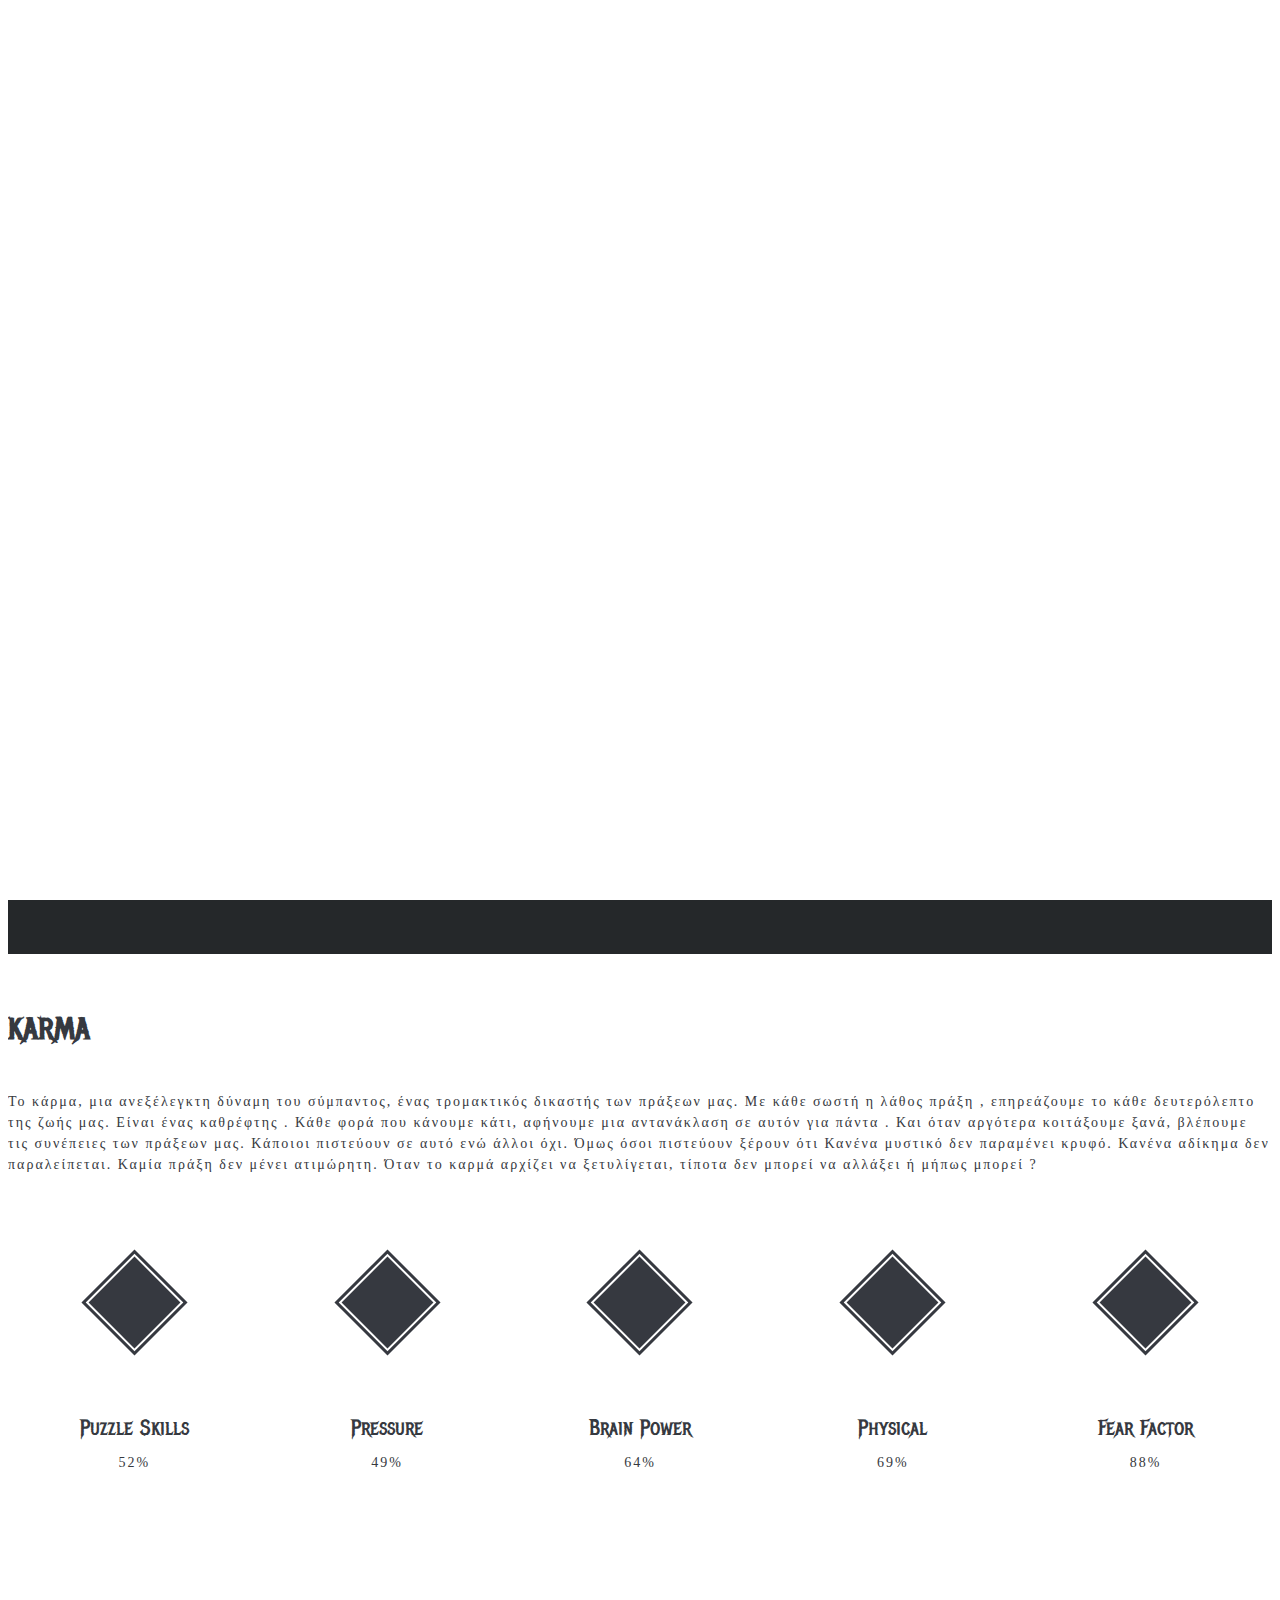
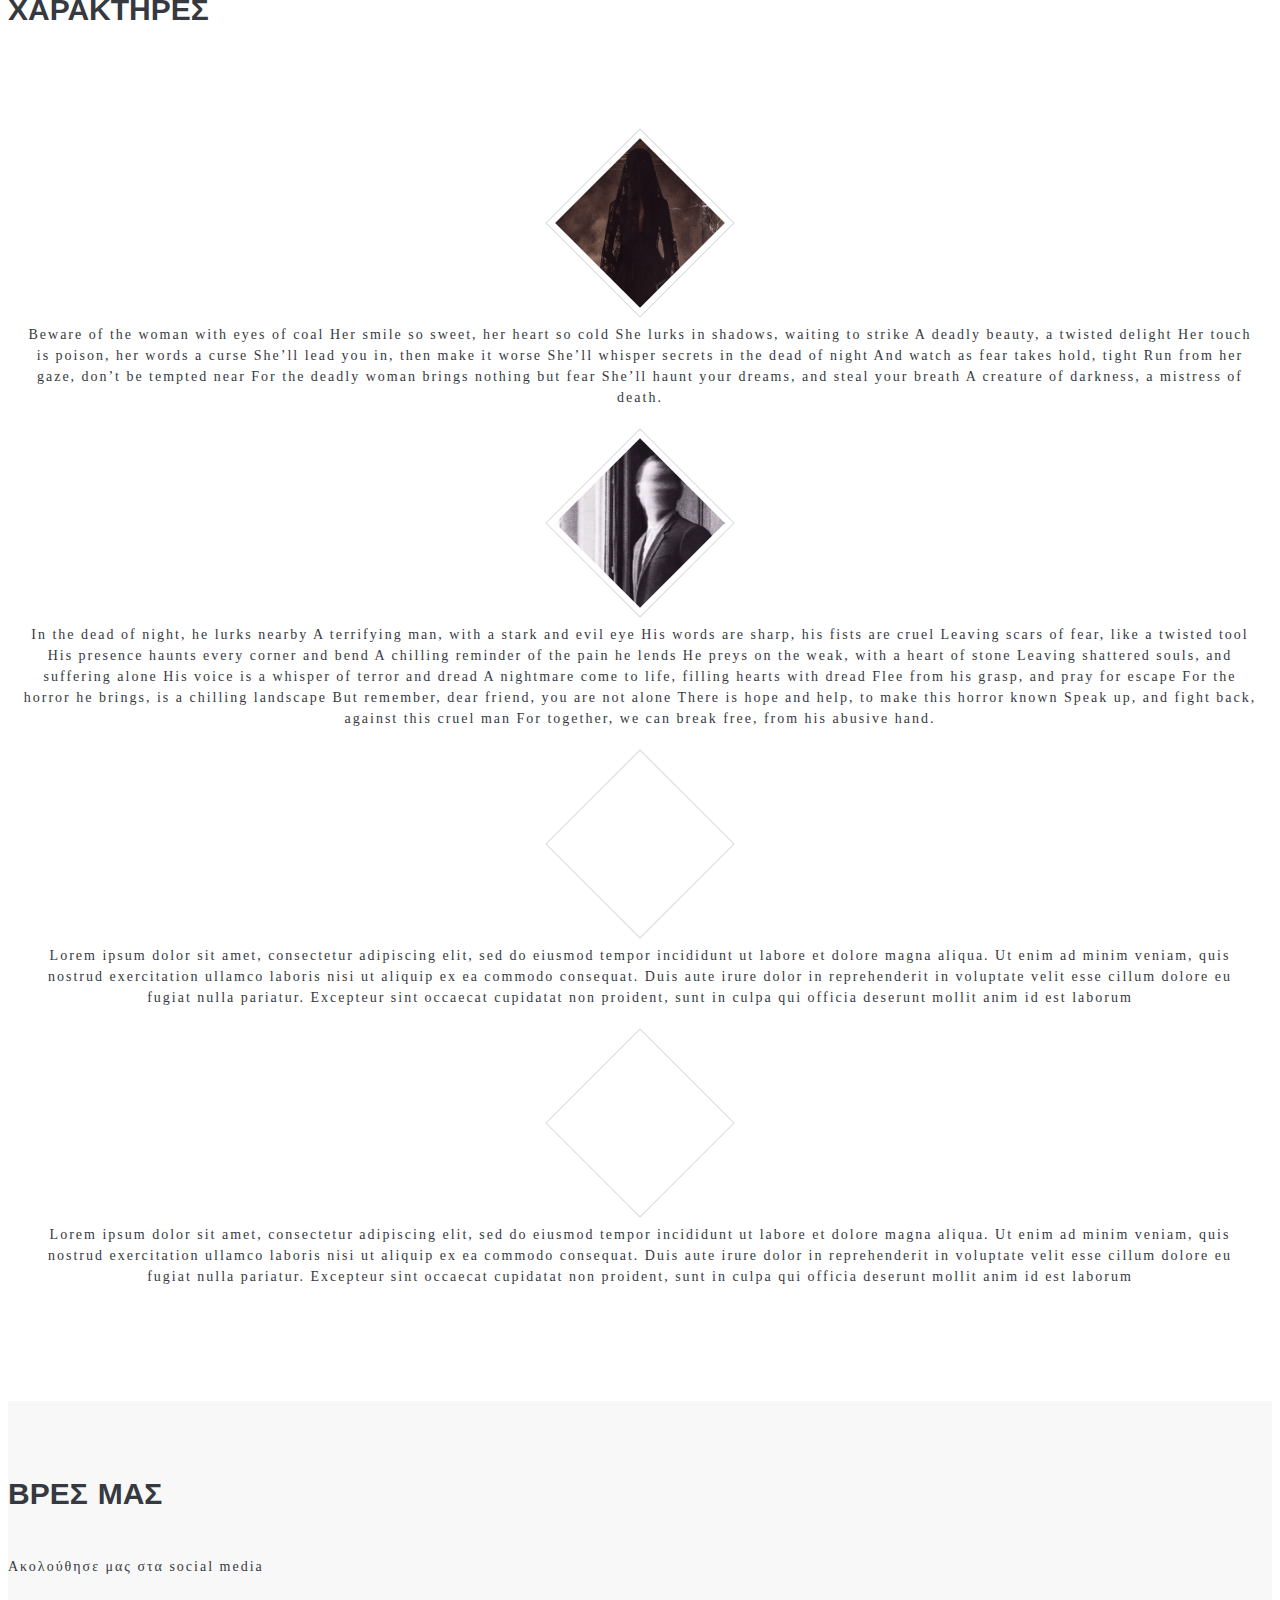
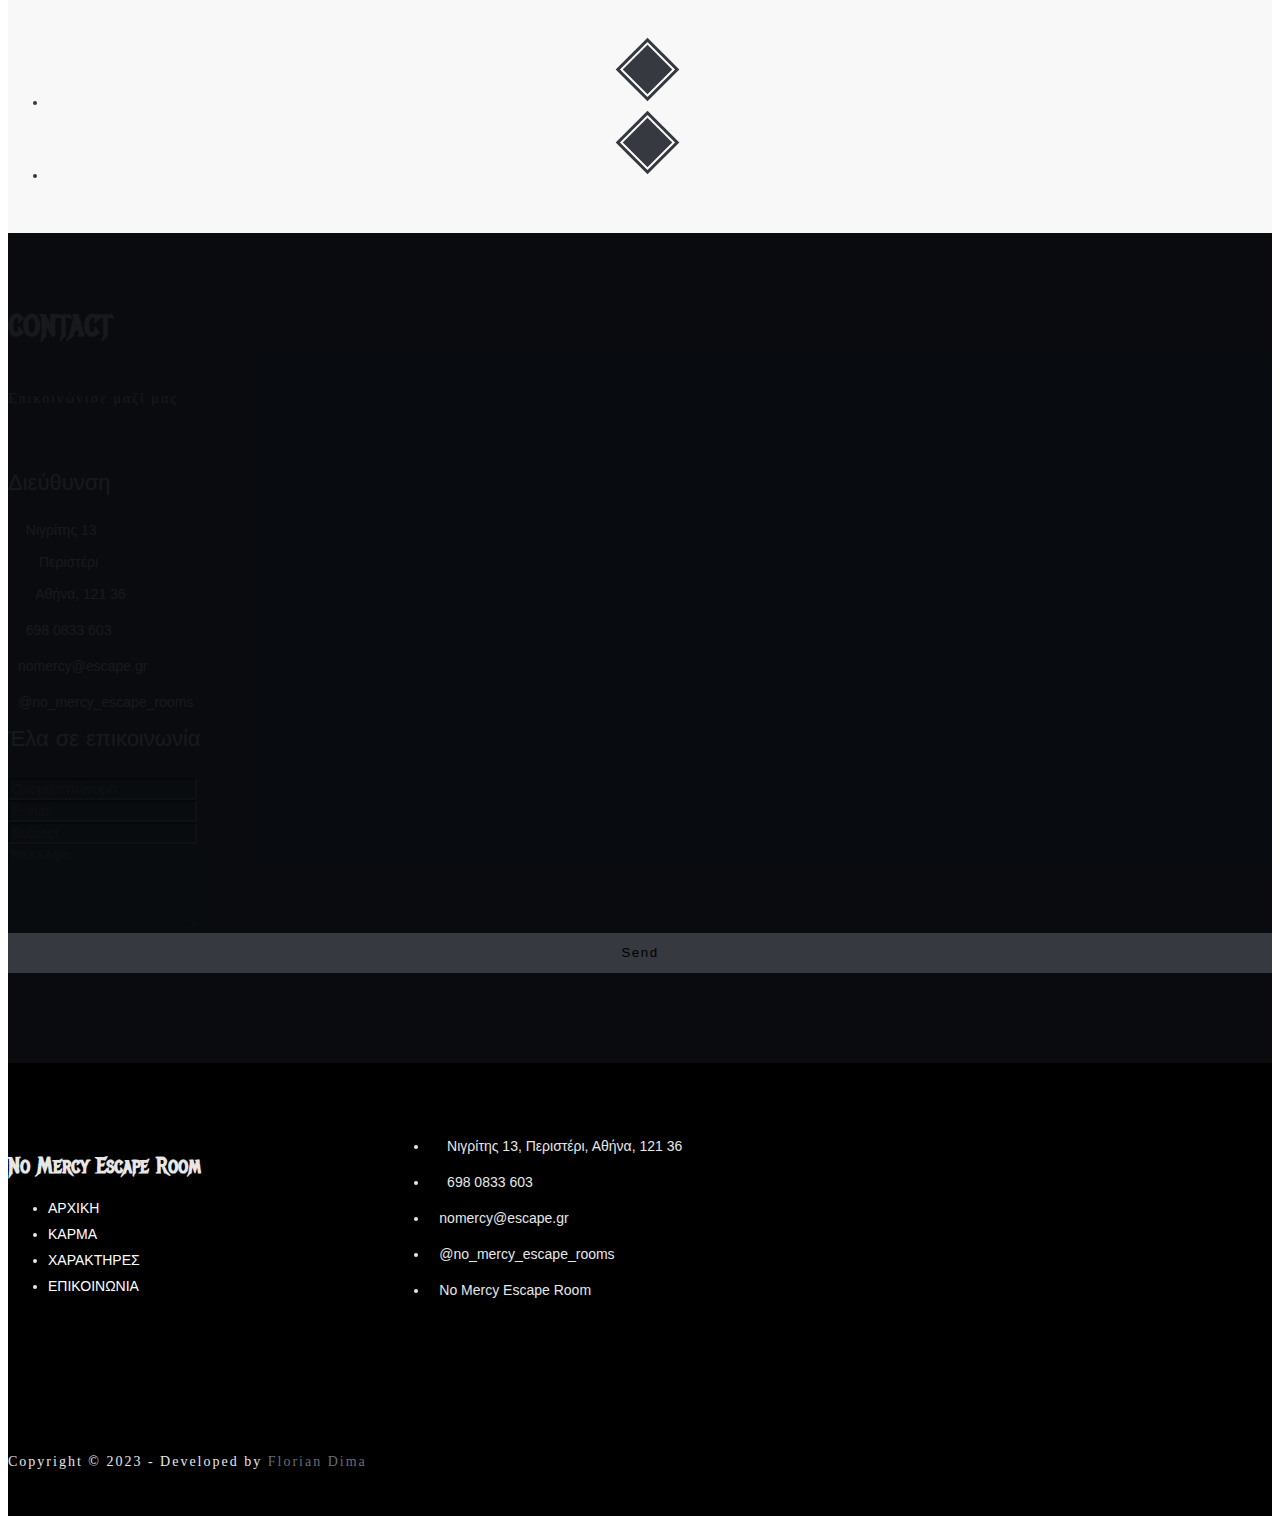
==== commit 83a173a2: "Embeded map added" ====
--- a/index.html
+++ b/index.html
@@ -210,7 +210,7 @@
                         <div class="page-header text-center wow fadeInDown" data-wow-delay="0.4s">
                             <h2>ΧΑΡΑΚΤΗΡΕΣ</h2>
                             <div class="devider"></div>
-                            <p class="subtitle">Εδώ θα μπούν οι χαρακτήρες των δωματίων</p>
+                            <p class="subtitle"> </p>
                         </div>
                     </div>
                 </div>
@@ -330,7 +330,7 @@
                 <div class="page-header-wrapper">
                     <div class="container">
                         <div class="page-header text-center wow fadeInDown" data-wow-delay="0.4s">
-                            <h2>Που να θα μας βρειτε</h2>
+                            <h2>Βρες μας</h2>
                             <div class="devider"></div>
                             <p class="subtitle">Ακολούθησε μας στα social media</p>
                         </div>
@@ -375,8 +375,8 @@
                                 <div class="contact-info">
                                     <h4>Διεύθυνση</h4>
                                     <ul class="contact-address">
-			                            <li><i class="fa fa-map-marker fa-lg"></i>&nbsp; Νιγρίτης 13<br><br>&nbsp;&nbsp;&nbsp;&nbsp;&nbsp;&nbsp;&nbsp; Περιστέρι<br><br>&nbsp;&nbsp;&nbsp;&nbsp;&nbsp;&nbsp;&nbsp;Αθήνα, 27200</li>
-			                            <li><i class="fa fa-phone"></i>&nbsp; 1 -234 -456 -7890</li>
+			                            <li><i class="fa fa-map-marker fa-lg"></i>&nbsp; Νιγρίτης 13<br><br>&nbsp;&nbsp;&nbsp;&nbsp;&nbsp;&nbsp;&nbsp; Περιστέρι<br><br>&nbsp;&nbsp;&nbsp;&nbsp;&nbsp;&nbsp;&nbsp;Αθήνα, 121 36</li>
+			                            <li><i class="fa fa-phone"></i>&nbsp; 698 0833 603</li>
 			                            <li><i class="fa fa-envelope"></i> nomercy@escape.gr</li>
 			                            <li><i class="fa fa-brands fa-instagram"></i>@no_mercy_escape_rooms</li>
 			                        </ul>
@@ -433,12 +433,16 @@
 
                             <div class="col-sm-12 col-md-4">
                                 <ul class="contact-address">
-                                    <li><i class="fa fa-map-marker fa-lg"></i>&nbsp; Νιγρίτης 13, Περιστέρι, Αθήνα, 27200&nbsp;&nbsp;&nbsp;&nbsp;&nbsp;&nbsp;&nbsp;&nbsp;&nbsp;&nbsp;&nbsp;&nbsp;&nbsp;&nbsp;</li>
-                                    <li><i class="fa fa-phone"></i>&nbsp; 1 -234 -456 -7890</li>
+                                    <li><i class="fa fa-map-marker fa-lg"></i>&nbsp; Νιγρίτης 13, Περιστέρι, Αθήνα, 121 36&nbsp;&nbsp;&nbsp;&nbsp;&nbsp;&nbsp;&nbsp;&nbsp;&nbsp;&nbsp;&nbsp;&nbsp;&nbsp;&nbsp;</li>
+                                    <li><i class="fa fa-phone"></i>&nbsp; 698 0833 603</li>
                                     <li><i class="fa fa-envelope"></i> nomercy@escape.gr</li>
                                     <li><i class="fa fa-brands fa-instagram"></i>@no_mercy_escape_rooms</li>
                                     <li><i class="fa fa-brands fa-facebook"></i>No Mercy Escape Room</li>
                                 </ul>
+                            </div>
+                            
+                            <div>
+                                <iframe src="https://www.google.com/maps/embed?pb=!1m18!1m12!1m3!1d3143.590795846394!2d23.67133457564005!3d38.010004171927065!2m3!1f0!2f0!3f0!3m2!1i1024!2i768!4f13.1!3m3!1m2!1s0x14a1a3f4a3934501%3A0x4ed47f402170c5f!2sNo%20mercy%20escape%20rooms!5e0!3m2!1sen!2sgr!4v1704379051174!5m2!1sen!2sgr" width="250" height="250" style="border:0;" allowfullscreen="" loading="lazy" referrerpolicy="no-referrer-when-downgrade"></iframe>
                             </div>
                            
                             
--- a/css/style.css
+++ b/css/style.css
@@ -6,6 +6,10 @@
 	--smoky-black: #0D0A0Aff;
 	--night: #080D0Bff;
 	--wenge: #585050ff;
+}
+::selection {
+	background: var(--red);
+	color: #fff;
 }
 
 html {
@@ -829,6 +833,9 @@
 }
 .footer a{
 	text-decoration: none;
+}
+footer .container .row {
+	display: flex;
 }
 
 /*Widget1: Useful Links*/
--- a/css/mobile.css
+++ b/css/mobile.css
@@ -145,7 +145,6 @@
 
 	/* Navbar toggle button */
 	.navbar-toggle {
-		margin-top: 18px;
 		border: none;
 	}
 	.navbar-toggle:hover, .navbar-toggle:focus {
@@ -201,6 +200,11 @@
 	.navbar-inverse.navbar-shrink .navbar-toggle .icon-bar {
 		background-color: #FFF !important;
 	}
+	.container .navbar-header {
+		display: flex;
+		flex-direction: row-reverse;
+		align-items: center;
+	}
 
 	/* Page */
 	.page {
@@ -237,6 +241,9 @@
 	/* Partners & Foter */
 	#partners-section, footer {
 		text-align: center;
+	}
+	footer .container .row {
+		flex-direction: column;
 	}
 
 	/* Hiding elements */
